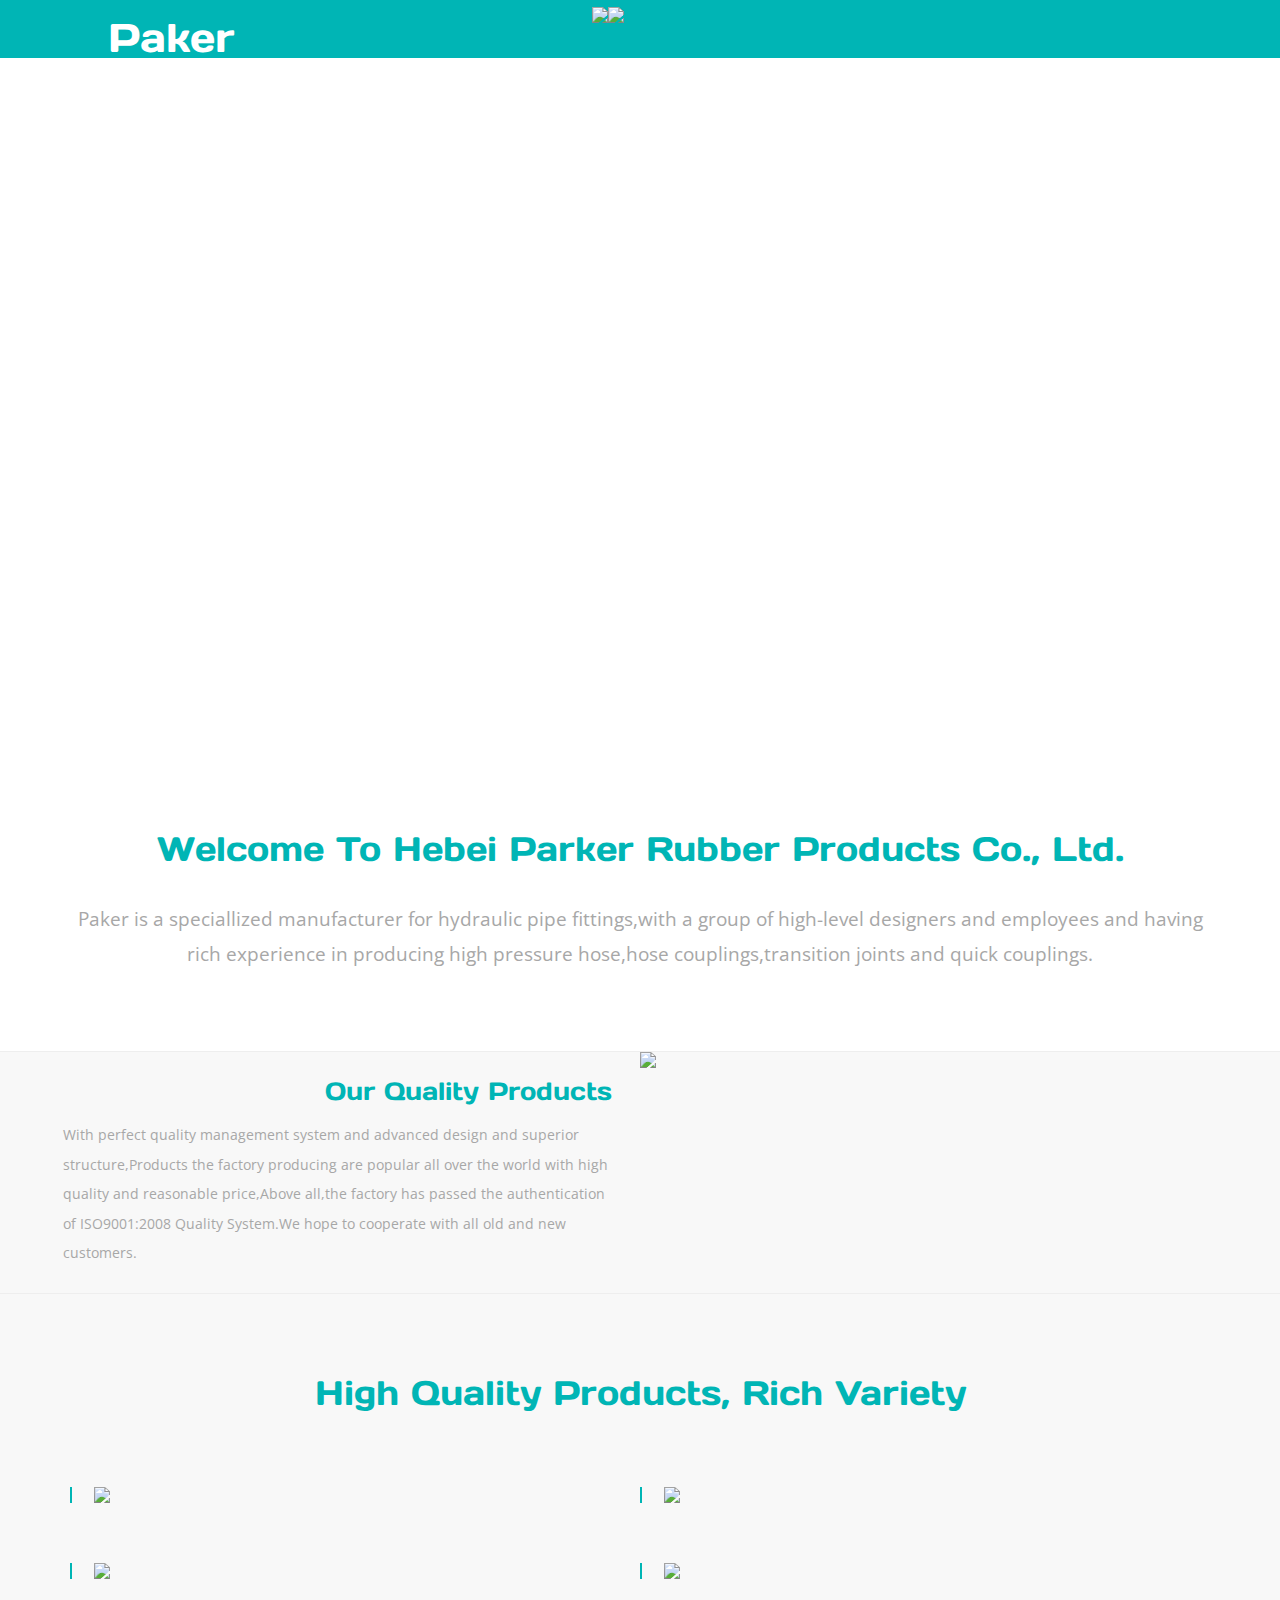
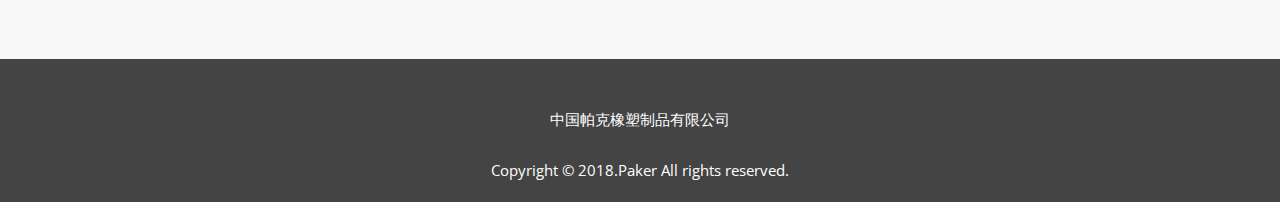
==== paker/index.html @ 20de6cf3 "init" ====
<!DOCTYPE html>
<html>

    <head>
        <title>Home</title>
        <!-- for-mobile-apps -->
        <meta name="viewport" content="width=device-width, initial-scale=1">
        <meta http-equiv="Content-Type" content="text/html; charset=utf-8" />
        <meta name="keywords" content="" />
        <script type="application/x-javascript">
            addEventListener("load", function() {
                setTimeout(hideURLbar, 0);
            }, false);

            function hideURLbar() {
                window.scrollTo(0, 1);
            }
        </script>
        <!-- //for-mobile-apps -->
        <link href="css/bootstrap.css" rel="stylesheet" type="text/css" media="all" />
        <link href="css/style.css" rel="stylesheet" type="text/css" media="all" />
        <link href="css/website.css" rel="stylesheet" type="text/css" media="all" />
        <link rel="shortcut icon" href="favicon.ico" type="image/x-icon" />

        <!-- js -->
        <script src="js/jquery-1.11.1.min.js"></script>
        <script type="text/javascript" src="js/language.js"></script>
        <!-- //js -->
        <script type="text/javascript" src="js/jquery.iconmenu.js"></script>
        <script type="text/javascript" src="js/lang_lib.js"></script>   
        <script src="js/classie.js"></script>
        <script type="text/javascript">
            $(function() {
                $('#sti-menu').iconmenu();
                
            });
            var strLang = sessionStorage.getItem("language");
            var lang_value;
            if(null == strLang){
                lang_value = 0;
            }else{
                lang_value = Number.parseInt(strLang);
            }
        </script>
        <!-- fonts -->
        <link href='https://fonts.googleapis.com/css?family=Open+Sans:300italic,400italic,600italic,700italic,800italic,400,300,600,700,800' rel='stylesheet' type='text/css'>
        <link href='https://fonts.googleapis.com/css?family=Days+One' rel='stylesheet' type='text/css'>
        <!-- //fonts -->
        <!-- start-smoth-scrolling -->
        <script type="text/javascript" src="js/move-top.js"></script>
        <script type="text/javascript" src="js/easing.js"></script>
        <script type="text/javascript">
            jQuery(document).ready(function($) {
                $(".scroll").click(function(event) {
                    event.preventDefault();
                    $('html,body').animate({
                        scrollTop: $(this.hash).offset().top
                    }, 1000);
                });
            });
        </script>
        <!-- start-smoth-scrolling -->
    </head>

    <body>
        <!-- banner -->
        <div class="banner">
            <div id="id_header" class="header">
            
            </div>

            <div class="banner-text">
                <div class="container">
                    <script src="js/responsiveslides.min.js"></script>
                    <script>
                        $(function() {
                            $("#slider3").responsiveSlides({
                                auto: true,
                                nav: true,
                                speed: 500,
                                namespace: "callbacks",
                                pager: false,
                            });
                        });
                    </script>
                    <div class="callbacks_container">
                        <ul class="rslides" id="slider3">
                            <li>
                                <div class="banner-info">
                                    <h3><script>document.write(lang_banner1[lang_value]);</script></h3>
                                    <!--<p>At vero eos et accusamus et iusto odio dignissimos ducimus qui blanditiis praesentium voluptatum deleniti atque corrupti quos dolores et quas </p>-->
                                </div>
                            </li>
                            <li>
                                <div class="banner-info">
                                    <h3><script>document.write(lang_banner2[lang_value]);</script></h3>
                                    <!--<p>At vero eos et accusamus et iusto odio dignissimos ducimus qui blanditiis praesentium voluptatum deleniti atque corrupti quos dolores et quas </p>-->
                                </div>
                            </li>

                        </ul>
                    </div>
                    <div class="clearfix"></div>
                </div>
            </div>
        </div>
        <!-- banner -->
        <!-- banner-bottom -->
        <div class="banner-bottom">
            <div class="container">
                <h3><script>document.write(lang_introduction_title[lang_value]);</script></h3>
                <p><script>document.write(lang_introduction[lang_value]);</script></p>
            </div>
        </div>
        <!-- //banner-bottom -->
        <!-- content -->
        <div class="content">
            <div class="col-md-6 content-left">
                <h3><script>document.write(lang_quality_introduction_title[lang_value]);</script></h3>
                <p><script>document.write(lang_quality_introduction[lang_value]);</script></p>
            </div>
            <div class="col-md-6 content-right">
                <img class="img-responsive" src="images/pic11.png" alt=" " />
            </div>
            <div class="clearfix"></div>
        </div>
        <!-- //content -->
        
        <!-- content bottom -->
        <!--<div class="content-bottom">
            <h3>What We Do</h3>
            <div class="container">
                <div class="col-md-6 bottom-left text-center">
                    <ul id="sti-menu" class="sti-menu">
                        <li data-hovercolor="#fff">
                            <a href="#">
                                <h4 data-type="mText" class="sti-item">PERFORMANCE</h4>
                                <p data-type="sText" class="sti-item">Voluptatem quia voluptas</p>
                                <span data-type="icon" class="sti-icon sti-icon-care sti-item"></span>
                            </a>
                        </li>
                        <li data-hovercolor="#fff">
                            <a href="#">
                                <h4 data-type="mText" class="sti-item">INNOVATIONS</h4>
                                <p data-type="sText" class="sti-item">Voluptatem quia voluptas</p>
                                <span data-type="icon" class="sti-icon sti-icon-alternative sti-item"></span>
                            </a>
                        </li>
                        <li data-hovercolor="#fff">
                            <a href="#">
                                <h4 data-type="mText" class="sti-item">RESEARCH</h4>
                                <p data-type="sText" class="sti-item">Voluptatem quia voluptas</p>
                                <span data-type="icon" class="sti-icon sti-icon-family sti-item"></span>
                            </a>
                        </li>
                        <li data-hovercolor="#fff">
                            <a href="#">
                                <h4 data-type="mText" class="sti-item">TECHNOLOGIES</h4>
                                <p data-type="sText" class="sti-item">Voluptatem quia voluptas</p>
                                <span data-type="icon" class="sti-icon sti-icon-info sti-item"></span>
                            </a>
                        </li>

                    </ul>
                    <div class="clearfix"></div>
                </div>
                <div class="col-md-6 bottom-right  grid">
                    <figure class="effect-moses">
                        <img src="images/pic1.jpg" alt="" />
                        <figcaption>
                            <h4>DESMONT</h4>
                            <p>voluptatem quia voluptas sit.</p>
                        </figcaption>
                    </figure>
                </div>
                <div class="clearfix"></div>
            </div>
        </div>-->
        <!-- //content bottom -->
        <!-- quote -->
        <!--<div class="quote">
            <div class="container">
                <div class="quote-left">
                    <h3>Want to get some more information about our services</h3>
                    <p>Seligendi optio cumque nihil impedit quo minus id quod maxime placeat facere possimus, omnis voluptas assumenda est, omnis dolor repellendus. libero tempore, cum soluta nobis est eligendi optio cumque nihil impedit quo minus id quod maxime placeat facere possimus, omnis voluptas assumenda est, omnis dolor repellendus. </p>
                </div>
                <a href="#" class="hvr-outline-out button-left">GET A QUOTE</a>
                <div class="clearfix"></div>
            </div>
        </div>-->
        <!-- //quote -->
        <!-- creative -->
        <div class="creative">
            <div class="container">
                <h3><script>document.write(lang_quality_title[lang_value]);</script></h3>
                <div class="col-md-6 creative-left">
                    <img class="img-responsive" src="images/timg.jpg" alt=" " />
                </div>
                <div class="col-md-6 creative-right">
                    <img class="img-responsive" src="images/timg.jpg" alt=" " />
                </div>
                <div class="col-md-6 creative-left">
                    <img class="img-responsive" src="images/timg.jpg" alt=" " />
                </div>
                <div class="col-md-6 creative-right">
                    <img class="img-responsive" src="images/timg.jpg" alt=" " />
                </div>
                <div class="clearfix"></div>
            </div>
        </div>
        <!-- //creative -->
        <!-- footer-top -->
        <div id="id_footer" class="footer-top">
            
        </div>
        <!-- //footer-top -->
        <!-- for bootstrap working -->
        <script src="js/bootstrap.js"></script>
        <!-- //for bootstrap working -->
        <!-- smooth scrolling -->
        <script type="text/javascript">
            $(document).ready(function() {
                /*
                	var defaults = {
                	containerID: 'toTop', // fading element id
                	containerHoverID: 'toTopHover', // fading element hover id
                	scrollSpeed: 1200,
                	easingType: 'linear' 
                	};
                */
                $().UItoTop({
                    easingType: 'easeOutQuart'
                });
            });
        </script>
     <script>
      $("#id_header").load("header.html");
      $("#id_footer").load("footer.html",function(){
      	$("#id_nav_index").text(lang_title[lang_value]);
      	$("#id_nav_about").text(lang_about[lang_value]);
      	$("#id_nav_product").text(lang_products[lang_value]);
      	$("#id_nav_certificate").text(lang_certificates[lang_value]);
      	$("#id_nav_contact").text(lang_contact[lang_value]);
        $("#id_nav_index").addClass("active");
      	
      	 $("#id_change_ch").click(function(){
            translateToChinese();
        })
        $("#id_change_en").click(function(){
            translateToEnglish();
        })
      });
    </script>
    
        <a href="#" id="toTop" style="display: block;"> <span id="toTopHover" style="opacity: 1;"> </span></a>
        <!-- //smooth scrolling -->

    </body>

</html>
---- paker/css/style.css ----
html, body{
	margin:0;
	background:	#fff;
	font-family: 'Open Sans', sans-serif;
}
h4, h5, h6,
h1, h2, h3 {
margin: 0;
}
p{
	margin:0;
}
ul,label{
	margin:0;
	padding:0;
}
input[type="button"],input[type="submit"]{
	transition:0.5s all;
	-webkit-transition:0.5s all;
	-moz-transition:0.5s all;
	-o-transition:0.5s all;
	-ms-transition:0.5s all;
}
body a{
	transition: 0.5s all;
	-webkit-transition: 0.5s all;
	-o-transition: 0.5s all;
	-moz-transition: 0.5s all;
	-ms-transition: 0.5s all;
	text-decoration:none;

}
body a:hover{
	text-decoration:none;
}
/*-- to-top --*/
#toTop {
	display: none;
	text-decoration: none;
	position: fixed;
	bottom: 28px;
	right: 1%;
	overflow: hidden;
	z-index: 999; 
	width: 32px;
	height: 32px;
	border: none;
	text-indent: 100%;
	background: url("../images/arr.png") no-repeat 0px 0px;
}
#toTopHover {
	width: 32px;
	height: 32px;
	display: block;
	overflow: hidden;
	float: right;
	opacity: 0;
	-moz-opacity: 0;
	filter: alpha(opacity=0);
}
/*-- //to-top --*/

/*-- banner --*/
.header {
  background:#00B5B5;
}
.navbar {
  margin-bottom: 0;
}
.navbar-nav {
  float: right;
  width: 70%;
}
.navbar-default {
  background:none;
  border-color: #012231;
}
.navbar-default .navbar-brand {
	font-family: 'Days One', sans-serif;
	color:#fff !important;
	font-size:40px;
	text-decoration: none;
}
a.navbar-brand img {
    display: inline-block;
}
.navbar-default .navbar-collapse, .navbar-default .navbar-form {
    padding: 0;
}
.navbar-default .navbar-brand:hover {
	color: #fff;
	text-decoration: none;
}
a.navbar-brand span {
  color: #2FD828;
  margin-left: 12px;
}
.navbar {
    position: relative;
    min-height: inherit;
}
.navbar-header {
    margin-top: 13px;
}
.navbar-default .navbar-nav > .active > a, .navbar-default .navbar-nav > .active > a:hover, .navbar-default .navbar-nav > .active > a:focus {
  color: #fff;
  background-color: #2FD828;
}
.navbar-default .navbar-nav > li > a{
  color: #fff;
  font-size: 16px;
}
.navbar-nav > li > a {
  padding-top: 25px;
  padding-bottom: 25px;
}
.navbar-brand {
    height: 0;
    padding: 0;
	}
.navbar{
    border-radius: 0px; 
	border:none;
}
.navbar-default .navbar-brand {
    color: #fff;
}
.navbar-default .navbar-nav > li > a:hover, .navbar-default .navbar-nav > li > a:focus ,.navbar-default .navbar-nav > li > a.active{
    color:#000;
	}
.navbar {
    border-radius: 0px;
    border: none;
    padding: 4px 0;
}
.tlinks{text-indent:-9999px;height:0;line-height:0;font-size:0;overflow:hidden;}
/*--search--*/
.search-box{
	float:right;
}
.sb-search {
	position: absolute;
	right:0px;
	width: 0%;
	min-width:42px;
	margin-top:14px;
	height:40px;
	float: right;
	overflow: hidden;
	-webkit-transition: width 0.3s;
	-moz-transition: width 0.3s;
	transition: width 0.3s;
	-webkit-backface-visibility: hidden;
	z-index: 999;
}
.sb-search-input {
	position: absolute;
	top: 0;
	right: 3px;
	border: none;
	outline: none;
	background:#000;
	width: 68%;
	height:40px;
	margin: 0;
	z-index: 10;
	padding: 5px 15px;
	font-size: 15px;
	color: #ffffff;
	border-radius:50px;
}
.sb-search-input::-webkit-input-placeholder {
	color: #ffffff;
}
.sb-search-input:-moz-placeholder {
	color: #ffffff;
}
.sb-search-input::-moz-placeholder {
	color: #efb480;
}
.sb-search-input:-ms-input-placeholder {
	color: #ffffff;
}
.sb-icon-search,.sb-search-submit  {
	width:30px;
	height:40px;
	display: block;
	position: absolute;
	right: 0;
	top: 0%;
	padding: 0;
	margin: 0;
	line-height:71px;
	text-align: center;
	cursor: pointer;
}
.sb-search-submit {
	background: url('../images/search.png') no-repeat -6px 10px;
	-ms-filter: "progid:DXImageTransform.Microsoft.Alpha(Opacity=0)"; /* IE 8 */
    filter: alpha(opacity=0); /* IE 5-7 */
    color: transparent;
	border: none;
	outline: none;
	z-index: -1;
	-webkit-appearance: none;
}
.sb-icon-search {
    background:#000 url('../images/search.png') no-repeat 3px 10px;
	z-index: 90;
	width: 40px;
	height: 40px;
	border-radius: 50px;
}
/* Open state */
.sb-search.sb-search-open,.no-js .sb-search {
	width:72%;
}
.sb-search.sb-search-open .sb-icon-search,.no-js .sb-search .sb-icon-search {
	background:  url('../images/search.png') no-repeat 3px 10px;
	color: #fff;
	z-index: 11;
}
.sb-search.sb-search-open .sb-search-submit,.no-js .sb-search .sb-search-submit {
	z-index: 90;
}
/*--//search--*/
.banner{
background: url(../images/pic15.jpg) no-repeat right;
background-size:cover;
-webkit-background-size: cover;
-o-background-size: cover;
-ms-background-size: cover;
-moz-background-size: cover;
min-height: 750px;
}
a.navbar-brand i {
    background: url(../images/logo.png) no-repeat 0px 2px;
    width: 38px;
    height: 35px;
    display: inline-block;
}
/*--- slider-css --*/
.slider {
	position: relative;
}
.rslides {
  position: relative;
  list-style: none;
  overflow: hidden;
  width: 100%;
  padding: 0;
  margin: 0;
  }
.rslides li {
  -webkit-backface-visibility: hidden;
  position: absolute;
  display: none;
  width: 100%;
  left: 0;
  top: 0;
  }
.rslides li:first-child {
  position: relative;
  display: block;
  float: left;
  }
.rslides img {
  display: block;
  height: auto;
  float: left;
  width: 100%;
  border: 0;
  }
.callbacks_tabs a:after {
	content: "\f111";
	font-size: 0;
	font-family: FontAwesome;
	visibility: visible;
	display: block;
	height: 12px;
	width: 12px;
	display: inline-block;
	border: 2px solid #747474;
}
.callbacks_here a:after{
	border: 2px solid #FFF;
}
.callbacks_tabs a{
	visibility:hidden;
}
.callbacks_tabs li{
	display:inline-block;
}
ul.callbacks_tabs.callbacks1_tabs {
	position: absolute;
	bottom: 14px;
	z-index: 999;
	left: 13px;
}
.callbacks_nav {
    position: absolute;
    -webkit-tap-highlight-color: rgba(0,0,0,0);
    top: 43%;
    left: 0;
    opacity: 0.7;
    z-index: 3;
    text-indent: -9999px;
    overflow: hidden;
    text-decoration: none;
    height: 67px;
    width: 56px;
    background: url("../images/arrows.png") no-repeat 0px -26px;
}
.callbacks_nav.next {
  left: auto;
  background: url("../images/arrows.png") no-repeat -112px -26px;
  right: 0;
 }
/*--- //slider-css --*/
.banner-info {
    text-align: center;
    margin-top: 14em;
}
.banner-info h3 {
	font-family: 'Days One', sans-serif;
    color: #fff;
    font-size: 44px;
	line-height:1.3em;
}
.banner-info h3 span {
	display:block;
}
.banner-info p {
    color: #c5c5c5;
    font-size: 21px;
    text-align: center;
    font-style: italic;
    line-height: 1.8em;
    margin-top: 80px;
}
/*-- //banner --*/
/*-- banner bottom--*/
.banner-bottom{
	padding:80px 0;
	text-align:center;
}
.banner-bottom h3,.content-bottom h3,.creative h3{
	font-family: 'Days One', sans-serif;
	color:#00B5B5;
	text-transform:capitalize;
	font-size:34px;
	text-align:center;
}

.banner-bottom p {
    font-size: 19px;
    color: #A7A7A7;
    line-height: 1.8em;
    margin: 35px auto 0 auto;
}
/*-- //banner bottom--*/
/*-- content--*/
.content-left{
	background:#f8f8f8;
    padding:45px 35px 45px 224px;
}
.content-left h3 {
    font-family: 'Days One', sans-serif;
    text-align: right;
    color: #00B5B5;
    font-size: 25px;
    margin-bottom: 29px;
}
.content-left p {
    line-height: 2.1em;
    font-size: 14px;
    color: #A7A7A7;
    /*text-align: right;*/
}
.content-left p:nth-child(3) {
	margin-top:28px;
}
.content-right {
    padding: 0;
}
.content-right img{
	/*width:100%;*/
}
.content {
	background:#f8f8f8;
    border-top: 1px solid #eee;
    border-bottom: 1px solid #eee;
}
/*-- //content--*/
/*-- content bottom--*/
.content-bottom{
background:#f2f2f2;
padding:80px 0;
}

.content-bottom h3,.creative h3{
	margin-bottom:75px;
}
.content-icon h4 {
    color: #000;
    text-transform: uppercase;
    font-size: 18px;
    margin-top: 32px;
}
.content-icon:nth-child(1), .content-icon:nth-child(2) {
    margin-top: 0 !important;
}
.content-icon:nth-child(3), .content-icon:nth-child(4) {
    margin-bottom: 0;
}

.bottom-right img{
	width:100%;
}
/*-- Common style for effect moses --*/
.grid {
	position: relative;
	margin: 0 auto;
	list-style: none;
	text-align: center;
}

/* Common style */
.grid figure {
	position: relative;
	overflow: hidden;
	height: auto;
	text-align: center;
	cursor: pointer;
}

.grid figure img {
	position: relative;
	display: block;
	min-height: 100%;
	max-width: 100%;
	opacity: 0.8;
}

.grid figure figcaption {
	padding: 2em;
	color: #fff;
	text-transform: uppercase;
	font-size: 1.25em;
	-webkit-backface-visibility: hidden;
	backface-visibility: hidden;
}

.grid figure figcaption::before,
.grid figure figcaption::after {
	pointer-events: none;
}

.grid figure figcaption {
	position: absolute;
	top: 0;
	left: 0;
	width: 100%;
	height: 100%;
}

/**-- Moses --**/
figure.effect-moses {
	background: -webkit-linear-gradient(-45deg, #000 0%,#000 100%);
	background: linear-gradient(-45deg, #000 0%,#000 100%);
}

figure.effect-moses img {
	opacity: 0.85;
	-webkit-transition: opacity 0.35s;
	transition: opacity 0.35s;
}

figure.effect-moses h4,
figure.effect-moses p {
	padding: 20px;
	width: 50%;
	height: 50%;
	border: 2px solid #fff;
}

figure.effect-moses h4 {
  padding: 60px 20px 20px 20px;
  width: 50%;
  color: #fff;
  font-size: 26px;
 font-family: 'Days One', sans-serif;
  height: 50%;
	-webkit-transition: -webkit-transform 0.35s;
	transition: transform 0.35s;
	-webkit-transform: translate3d(10px,10px,0);
	transform: translate3d(10px,10px,0);
}

figure.effect-moses p {
	float: right;
	padding: 46px 20px 20px 20px;
	  font-size: 14px;
	  line-height:2em;
	text-align: center;
	opacity: 0;
	-webkit-transition: opacity 0.35s, -webkit-transform 0.35s;
	transition: opacity 0.35s, transform 0.35s;
	-webkit-transform: translate3d(-50%,-50%,0);
	transform: translate3d(-50%,-50%,0);
}

figure.effect-moses:hover h4 {
	-webkit-transform: translate3d(0,0,0);
	transform: translate3d(0,0,0);
}

figure.effect-moses:hover p {
	opacity: 1;
	-webkit-transform: translate3d(0,0,0);
	transform: translate3d(0,0,0);
}

figure.effect-moses:hover img {
	opacity: 0.6;
}
/*--moses--*/
/*Sliding Text and Icon Menu Style*/
.sti-menu{
	position:relative;
}
.sti-menu li {
    list-style-type: none;
    float: left;
    width: 44%;
    margin: 0 3% 6% 3%;
    height: 188px;
}
.sti-menu li a{
background: #00B5B5;
	display:block;
	overflow:hidden;
	text-align:center;
	height:100%;
	width:100%;
	position:relative;
}
.sti-menu li a h4 {
    font-family: 'Days One', sans-serif;
    color: #fff;
    font-size: 21px;
    text-transform: uppercase;
    position: absolute;
    padding: 0 10px;
    top: 105px;
    left: 13px;
}
.sti-menu li:nth-child(2) a h4 {
	left: 24px;
}
.sti-menu li:nth-child(3) a h4 {
	left: 40px;
}
.sti-menu li a p{
margin:0;
	font-size:14px;
	font-style:italic;
	color:#f8f8f8;
	position:absolute;
	top:130px;
	left:31px;
	padding:10px;
}
.sti-menu li:nth-child(3), .sti-menu li:nth-child(4) {
    margin-bottom: 0;
}
.sti-icon-care{
    background: url(../images/bulb.png) no-repeat 0px 0px;
    width: 64px;
    height: 64px;
    display: block;
	margin:23px auto 0 auto;
}
.sti-icon-alternative{
    background: url(../images/oil.png) no-repeat 0px 0px;
    width: 64px;
    height: 64px;
    display: block;
	margin:23px auto 0 auto;
}
.sti-icon-family{
    background: url(../images/nuclear.png) no-repeat 0px 0px;
    width: 64px;
    height: 64px;
    display: block;
	margin:23px auto 0 auto;
}
.sti-icon-info{
    background: url(../images/wind.png) no-repeat 0px 0px;
    width: 64px;
    height: 64px;
    display: block;
	margin:23px auto 0 auto;
}

/*Sliding Text and Icon Menu Style*/


/* Outline Out */
a.hvr-outline-out {
    display: inline-block;
    vertical-align: middle;
    -webkit-transform: translateZ(0);
    transform: translateZ(0);
    box-shadow: 0 0 1px rgba(0, 0, 0, 0);
    -webkit-backface-visibility: hidden;
    backface-visibility: hidden;
    -moz-osx-font-smoothing: grayscale;
    position: relative;
    background: #7F7A7A;
    padding: 10px 20px;
    color: #fff;
    font-size: 16px;
	text-decoration:none;
}
a.hvr-outline-out:before {
  content: '';
  position: absolute;
  border: #7F7A7A solid 4px;
  top: 0;
  right: 0;
  bottom: 0;
  left: 0;
  -webkit-transition-duration: 0.3s;
  transition-duration: 0.3s;
  -webkit-transition-property: top, right, bottom, left;
  transition-property: top, right, bottom, left;
}
a.hvr-outline-out:hover:before,a.hvr-outline-out:focus:before,a.hvr-outline-out:active:before {
  top: -8px;
  right: -8px;
  bottom: -8px;
  left: -8px;
}
/* Outline Out */
/*-- //content bottom--*/
/*-- quote--*/
.quote{
background: url(../images/pic12.jpg) no-repeat 0px 0px;
background-size:cover;
-webkit-background-size: cover;
-o-background-size: cover;
-ms-background-size: cover;
-moz-background-size: cover;
padding:80px 0;
}
.button-left{
	float:right;
	margin-top:90px;
}
.quote h3 {
    color: #00B5B5;
    font-size: 34px;
    margin-bottom: 30px;
    font-family: 'Days One', sans-serif;
}

.quote-left {
    float: left;
    width: 73%;
}
.quote-left p {
    color: #fff;
    line-height: 2.1em;
    font-size: 15px;
}
/*-- //quote--*/
/*-- creative --*/
.creative{
	padding:80px 0;
	background:#f8f8f8;
}
.creative-left h4,.creative-right h4{
	color: #00B5B5;
    font-family: 'Days One', sans-serif;
    font-size: 22px;
    line-height: 1.4em;
    margin-bottom: 17px;
}
.creative-left,.creative-right {
    border-left: 2px solid #00B5B5;
    padding: 0 22px;
}
.creative-left p ,.creative-right p{
    line-height: 2em;
    font-size: 14px;
    color: #A7A7A7;
}
.creative-left:nth-child(4), .creative-right:nth-child(5) {
    margin-top: 60px;
}

/*-- //creative --*/
/*-- footer-top --*/
.footer-top {
    background: #444;
    padding: 20px 0;
}
.footer-top h3 {
	color:#fff;
	font-size:25px;
    font-family: 'Days One', sans-serif;
	margin-bottom:30px;
}
.footer-top ul li {
    list-style-type: none;
    line-height: 2.1em;
    font-size: 14px;
    color: #9C9C9C;
}
.footer-grids ul li a{
	color: #9C9C9C;
	text-decoration:none;
}
.footer-grids ul li a:hover,.social-icons ul li a:hover{
	color: #00B5B5;
}
.social-icons ul li a{
	color: #9C9C9C;
	text-decoration:none;
	padding-left:28px;
}
.social-icons ul li a.fb{
background: url(../images/social1.png) no-repeat 0px 1px;	
}
.social-icons ul li a.twitt{
background: url(../images/social2.png) no-repeat 0px 1px;	
}
.social-icons ul li a.goog{
background: url(../images/social3.png) no-repeat 0px 1px;	
}
.social-icons ul li a.drib{
background: url(../images/social5.png) no-repeat 0px 1px;	
}
.social-icons ul li a.pin{
background: url(../images/social6.png) no-repeat 0px 1px;	
}
.footer-grids h2 a{
	font-size:24px;
	color:#00B5B5;
	text-decoration:none;
    font-family: 'Days One', sans-serif;
}
.footer-top p {
    text-align: center;
    margin-top: 30px;
    color: #fff;
	font-size:15px;
}
.footer-top p a{
	color:#fff;
}
.footer-top p a:hover{
color: #00B5B5;
}
.footer-grids h2 {
    margin-bottom: 5px;
}
/*-- //footer-top --*/
/*-- about --*/
.pagehead {
    min-height: 225px !important;
}
.about{
	padding:80px 0;
}
.about-grid-left img {
    width: 100%;
}
h3.tittle{
    font-family: 'Days One', sans-serif;
    color: #00B5B5;
    text-transform: capitalize;
    font-size: 38px;
    text-align: center;
	margin-bottom:50px;
	}
.about-grid h4 {
    font-family: 'Days One', sans-serif;
    color: #00B5B5;
    font-size: 25px;

}
.about-grid  p {
    line-height: 2.1em;
    font-size: 14px;
    color: #A7A7A7;
	margin-top:30px;
}
.ih-item.circle.effect19 .info h3 {
    font-size: 22px;
    margin: 0 30px;
    padding: 74px 0 0 0;
    height: 117px;
}
.team{
	padding-bottom:80px;
}
/*-- //about --*/
/*--trypography--*/
.typrography{
	padding:80px 0;
}
.grid_4{
	background:#fff;
	padding:0em 0em 0em 0em;
}  
.grid_5{
	background:#fff;
	padding:1em 0 2em 0;
}

.table td, .table>tbody>tr>td, .table>tbody>tr>th, .table>tfoot>tr>td, .table>tfoot>tr>th, .table>thead>tr>td, .table>thead>tr>th {
  padding: 15px!important;
}
.table > thead > tr > th, .table > tbody > tr > th, .table > tfoot > tr > th, .table > thead > tr > td, .table > tbody > tr > td, .table > tfoot > tr > td {
  font-size: 0.8em;
  color: #999;
}
.table > thead > tr > th, .table > tbody > tr > th, .table > tfoot > tr > th, .table > thead > tr > td, .table > tbody > tr > td, .table > tfoot > tr > td {
  border-top: none !important;
}
.tab-content > .active {
  display: block;
  visibility: visible;
}
.label {
  font-weight: 300 !important;
}
.label {
  padding: 4px 6px;
  border: none;
  text-shadow: none;
}
h4.typ1{
	margin-bottom:15px;
}
h5.typ1{
	margin-bottom:15px;
}
.progress {
  height: 8px;
  box-shadow: none;
}
.progress {
  overflow: hidden;
  height: 20px;
  margin-bottom: 20px;
  background-color: #eeeeee;
  border-radius: 2px;
  -webkit-box-shadow: inset 0 1px 2px rgba(0, 0, 0, 0.1);
  box-shadow: inset 0 1px 2px rgba(0, 0, 0, 0.1);
}
.progress-bar {
  float: left;
  width: 0%;
  height: 100%;
  font-size: 12px;
  line-height: 20px;
  color: #ffffff;
  text-align: center;
  background-color: #03a9f4;
  -webkit-box-shadow: inset 0 -1px 0 rgba(0, 0, 0, 0.15);
  box-shadow: inset 0 -1px 0 rgba(0, 0, 0, 0.15);
  -webkit-transition: width 0.6s ease;
  -o-transition: width 0.6s ease;
  transition: width 0.6s ease;
}
.progress-bar {
  box-shadow: none;
}
.progress-bar-primary {
  background-color: #03a9f4;
}
.progress-bar-info {
  background-color: #00bcd4;
}
.progress-bar-success {
  background-color: #8bc34a;
}
.progress-bar-warning {
  background-color: #ffc107;
}
.progress-bar-danger {
  background-color: #e51c23;
}
.progress-bar-inverse {
  background-color: #757575;
}
.pagination > .active > a, .pagination > .active > span, .pagination > .active > a:hover, .pagination > .active > span:hover, .pagination > .active > a:focus, .pagination > .active > span:focus {
  background-color:#5bb2fc !important;
  border-color:#5bb2fc !important;
}
.grid_3 p,.page-header p {
  color: #888;
  font-size: 14px;
  line-height:2em;
  margin-bottom: 1em;
}
.bs-docs-example {
  margin: 1em 0;
}
section#tables  p {
 margin-top: 1em;
}
.breadcrumb li{
	font-size:0.85em;
}
.badge-primary {
  background-color: #03a9f4;
}
.badge-success {
  background-color: #8bc34a;
}
.badge-warning {
  background-color: #ffc107;
}
.badge-danger {
  background-color: #e51c23;
}
.tab-container .tab-content {
  border-radius: 0 2px 2px 2px;
  border: 1px solid #e0e0e0;
  padding: 16px;
  background-color: #ffffff;
}
.nav-tabs {
  margin-bottom: 1em;
}
.alert {
  font-size: 0.85em;
}
h1.t-button,h2.t-button,h3.t-button,h4.t-button,h5.t-button {
line-height:1.8em;
  margin-top:0.5em;
  margin-bottom: 0.5em;
}
h3.bars {
  margin-bottom: 0.8em;
}
li.list-group-item1 {
  line-height: 2.5em;
}
ol {
  margin-bottom: 44px;
}
.list-group {
  margin-bottom: 48px;
}
.input-group {
  margin-bottom: 20px;
}
/*--//trypography--*/
/*--contact--*/
.contact-left{
	width:30%;
	float:left;
	}
.contact-right{
	width:68%;
	float:right;
	}
.contact-left input[type="text"]{
	width: 100%;
	color: #00B5B5;
	margin: 0 0px 23px 0;
	font-size:14px;
	padding: 12px 10px;
	outline: none;
	border: 1px solid #e8e8e8;
	}
.contact-right textarea{
	width: 100%;
	color: #00B5B5;
	font-size:14px;
	resize: none;
	height: 185px;
	padding: 12px;
	outline: none;
	border: 1px solid #e8e8e8;
	}
.contact-form input[type=submit] {
	color: #ffffff;
	padding: 13px 43px;
	font-size: 16px;
	cursor: pointer;
	font-weight: 500;
	background:#00B5B5;
	border:none;
	outline:none;
	}
.contact-form input[type=submit]:hover {
	background:#000;
	color:#00B5B5;
	transition: .5s all;
	-webkit-transition: .5s all;
	-o-transition: .5s all;
	-ms-transition: .5s all;
	-moz-transition: .5s all;	
	transform: rotateX(360deg);
	}
.map{
	margin-bottom: 52px;
}
.map iframe{
	width:100%;
	height:330px;
	outline:none;
	border:none;
}
/*-- //contact --*/
/*-- gallery --*/
.gallery,.services{
	padding:80px 0;
}
.gallery-grids figcaption h4 {
    font-family: 'Days One', sans-serif;
    color: #fff;
    text-transform: capitalize;
    font-size: 38px;
    text-align: center;
    margin-bottom: 50px;
}
.baner-bottom img,.baner-top img{
 width:100%;
 }
 
.gallery-grids figure {
	position: relative;
	float: left;
	overflow: hidden;
	text-align: center;
	width:100%;
}
.gallery-grids figure img {
	position: relative;
	display: block;
	width:100%;
}
.baner-bottom{
	margin:30px 0;
}

.gallery-grids figure figcaption {
	padding: 2em;
	color: #fff;
	-webkit-backface-visibility: hidden;
	-moz-backface-visibility: hidden;
	-o-backface-visibility: hidden;
	-ms-backface-visibility: hidden;
	backface-visibility: hidden;
}
.gallery-grids figure figcaption::before,
.gallery-grids figure figcaption::after {
	pointer-events: none;
}

.gallery-grids figure figcaption{
	position: absolute;
	top: 0;
	left: 0;
	width: 100%;
	height: 100%;
}
figure.effect-bubba {
 background: #00B5B5;
}
figure.effect-bubba:hover img {
	opacity: 0.3;
}
figure.effect-bubba figcaption::before,
figure.effect-bubba figcaption::after {
	position: absolute;
	top: 30px;
	right: 30px;
	bottom: 30px;
	left: 30px;
	content: '';
	opacity: 0;
	-webkit-transition: opacity 0.35s,-webkit-transform 0.35s;	
	-moz-transition: opacity 0.35s, -moz-transform 0.35s;
	-o-transition: opacity 0.35s, -o-transform 0.35s;
	-ms-transition: opacity 0.35s, -ms-transform 0.35s;
	transition: opacity 0.35s, transform 0.35s;
}

figure.effect-bubba figcaption::before {
	border-top: 1px solid #fff;
	border-bottom: 1px solid #fff;
	-webkit-transform: scale(0,1);
	-moz-transform: scale(0,1); 
	-o-transform: scale(0,1);
	-ms-transform: scale(0,1);
	transform: scale(0,1);
}

figure.effect-bubba figcaption::after {
	border-right: 1px solid #fff;
	border-left: 1px solid #fff;
	-webkit-transform: scale(1,0);
	-moz-transform: scale(1,0);
	-o-transform: scale(1,0);
	-ms-transform: scale(1,0);
	transform: scale(1,0);
}

figure.effect-bubba h4 {
	padding-top:11%;
	-webkit-transition: transform 0.35s;
	-moz-transition: transform 0.35s;
	-o-transition: -o-transform 0.35s;
	-ms-transition: -ms-transform 0.35s;
	transition: transform 0.35s;
	-webkit-transform: translate3d(0,-20px,0);
	-moz-transform: translate3d(0,-20px,0);
	-o-transform: translate3d(0,-20px,0);
	-ms-transform: translate3d(0,-20px,0);
	transform: translate3d(0,-20px,0);
	opacity:0;
}

figure.effect-bubba p {
	padding: 12px 2.5em;
	opacity: 0;
	-webkit-transition: opacity 0.35s, -webkit-transform 0.35s;
	-moz-transition: opacity 0.35s, -moz-transform 0.35s;
	-o-transition: opacity 0.35s, -o-transform 0.35s;
	-ms-transition: opacity 0.35s, -ms-transform 0.35s;
	transition: opacity 0.35s, transform 0.35s;
	-webkit-transform: translate3d(0,20px,0);
	-moz-transform: translate3d(0,20px,0);
	-o-transform: translate3d(0,20px,0);
	-ms-transform: translate3d(0,20px,0);
	transform: translate3d(0,20px,0);
}

figure.effect-bubba:hover figcaption::before,
figure.effect-bubba:hover figcaption::after {
	opacity: 1;
	-webkit-transform: scale(1);
	-moz-transform: scale(1);
	-o-transform: scale(1);
	-ms-transform: scale(1);
	transform: scale(1);
}

figure.effect-bubba:hover h4,
figure.effect-bubba:hover p {
	opacity: 1;
	-webkit-transform: translate3d(0,0,0);
	-moz-transform: translate3d(0,0,0);
	-o-transform: translate3d(0,0,0);
	-ms-transform: translate3d(0,0,0);
	transform: translate3d(0,0,0);
}
.baner-bottom h4{
    margin-bottom: 6px !important;	
}
/*-- //gallery --*/
/*-- services --*/
.ser-grid h4 {
    font-family: 'Days One', sans-serif;
    color: #00B5B5;
    font-size: 22px;
    margin-bottom: 29px;
}
.ser-grid ul li{
	list-style-type:none;
	line-height:2.3em;
    font-size: 14px;
    color: #A7A7A7;
}
.ser-grid ul li a{
    color: #A7A7A7;
    text-decoration: none;
    padding-left: 35px;
    background: url(../images/arrow.png) no-repeat 0px 2px;
}
.main-services{
	padding:80px 0;
}
.services-left{
float:left;
width: 15%;

}
.services-right{
float:right;
width: 80%;
}
.services-left p{
  background: #00B5B5;
  color: #ffffff;
  font-size: 20px;
  text-align: center;
  padding: 12px ;
  margin: 0;
  border-radius:60%;
}
.services-left p:hover{
border-radius:0%;
transition: .5s all;
-webkit-transition: .5s all;
-o-transition: .5s all;
-ms-transition: .5s all;
-moz-transition: .5s all;
}
.services-right h3{
    font-family: 'Days One', sans-serif;
    color: #00B5B5;
    font-size: 22px;
    margin-bottom: 18px;
}
.services-right p{
font-size:14px;
color: #a7a7a7;
line-height:1.8em;
}
.services-grid:nth-child(4),.services-grid:nth-child(5),.services-grid:nth-child(6){
margin-top:50px;
}
.overview{
background: #00B5B5;
padding:80px 0;
}
.overview h3{
	color:#fff;
}
.list-grid img{
	width:100%;
}
.list-grid h4{
	font-family: 'Days One', sans-serif;
    color: #fff;
    font-size: 22px;
	margin-top:25px;
}
.ser-grid ul li a:hover{
	color: #00B5B5;
}
/*-- //services --*/
/*-- responsive media queries --*/
@media (max-width: 1440px){
	.content-left {
		padding: 32px 35px 32px 152px;
	}
	.content-left p:nth-child(3) {
		margin-top: 18px;
	}
}
@media (max-width: 1366px){
	.content-left {
		padding: 30px 35px 30px 137px;
	}
	.content-left h3 {
		margin-bottom: 21px;
	}	
}
@media (max-width: 1280px){
	.content-left {
		padding: 26px 28px 26px 63px;
	}
	.content-left h3 {
		margin-bottom: 15px;
	}
	.content-left p:nth-child(3) {
		margin-top: 11px;
	}	
}
@media (max-width: 1080px){
	.nav > li > a {
		padding: 24px 11px;
	}
	.navbar-nav {
		width: 70%;
	}
	.navbar-default .navbar-brand {
		font-size: 32px;
	}
	.banner-info h3 {
		font-size: 38px;
	}
	.banner-info {
		margin-top: 11em;
	}
	.banner-info p {
		font-size: 19px;
		margin-top: 60px;
	}
	.callbacks_nav {
		height: 52px;
		width: 27px;
	}
	.callbacks_nav.next {
		background: url("../images/arrows.png") no-repeat -130px -29px;
	}
	.banner {
		min-height: 610px;
	}
	.banner-bottom h3, .content-bottom h3, .creative h3,.quote h3  {
		font-size: 30px;
	}
	.content-left h3 {
		font-size: 21px;
	}
	.banner-bottom p {
		font-size: 16px;
	}
	.banner-bottom,.content-bottom,.creative,.quote,.about,.gallery, .services,.typrography,.overview,.main-services{
		padding: 65px 0;
	}
	.content-left p {
		font-size: 13px;
		line-height: 2em;
	}
	.content-left {
		padding: 19px 24px 19px 31px;
	}
	.content-left h3 {
		margin-bottom: 12px;
	}
	.content-left p:nth-child(3) {
		margin-top: 8px;
	}
	.bottom-right figure.effect-moses h4 {
		padding: 50px 20px 20px 20px;
		font-size: 23px;
	}
	.content-bottom h3, .creative h3 {
		margin-bottom: 50px;
	}
	.sti-menu li {
		width: 48%;
		margin: 0 1% 3% 1%;
	}
	figure.effect-moses p {
		padding: 37px 20px 20px 20px;
	}
	.sti-menu li a h4 {
		font-size: 17px;
	}
	.sti-menu li a p {
		left: 14px;
	}
	.bottom-right {
		padding: 0;
	}
	.sti-menu li a h4 {
		left: 17px;
	}
	.sti-menu li {
		height: 170px;
	}
	.sti-icon-info,.sti-icon-family,.sti-icon-care,.sti-icon-alternative {
		margin: 14px auto 0 auto;
	}
	.sti-menu li a p {
		padding: 0 10px;
	}
	.sti-menu li a h4 {
		top: 99px;
	}

	.quote-left p {
		font-size: 13px;
	}

	a.hvr-outline-out {
		padding: 8px 15px;
		font-size: 14px;
	}
	.creative-left h4, .creative-right h4 {
		font-size: 20px;
	}
	.creative-left p, .creative-right p {
		font-size: 13px;
	}
	.creative-left h4, .creative-right h4 {
		margin-bottom: 13px;
	}
	.footer-top h3 {
		font-size: 22px;
	}
	.footer-top ul li {
		font-size: 13px;
	}
	.footer-grids h2 a {
		font-size: 20px;
	}
	.about-grid p {
		line-height: 2em;
		font-size: 13px;
	}
	.about-grid h4 {
		font-size: 21px;
	}
	.about-grid p {
		margin-top: 20px;
	}
	.ih-item.circle .img,.ih-item.circle {
		width: 100%;
		height: auto;
	}
	.ih-item.circle.effect19 .info h3 {
		padding: 65px 0 0 0;
		height: 103px;
	}
	.gallery-grids figcaption h4 {
		font-size: 26px;
	}
	.gallery-grids figure figcaption {
		padding: 1em;
	}
	figure.effect-bubba p {
		font-size: 13px;
	}
	h3.tittle {
		font-size: 32px;
	}
	.team {
		padding-bottom: 65px;
	}
	.ser-grid ul li {
		font-size: 13px;
	}
	.ser-grid h4 {
		font-size: 20px;
	}
	.list-grid h4,.services-right h3 {
		font-size: 20px;
	}
	.services-right p {
		font-size: 13px;
	}
	.services-left {
		float: left;
		width: 18%;
	}
	.services-right {
		float: right;
		width: 75%;
	}
	.contact-right textarea ,.contact-left input[type="text"]{
		font-size: 13px;
	}
	.contact-right textarea {
		height: 178px;
	}
}
@media (max-width: 1024px){
	.navbar-default .navbar-nav > li > a {
		font-size: 15px;
	}
	.banner-info h3 {
		font-size: 36px;
	}
	.banner-info p {
		font-size: 16px;
		margin-top: 47px;
	}
	.banner-info {
		margin-top: 9em;
	}
	.banner {
		min-height: 545px;
	}
	.content-left {
		padding: 15px 24px 15px 31px;
	}
	.ih-item.circle.effect19 .info h3 {
		font-size: 18px;
	}	
}
@media (max-width: 991px){
	.navbar-default .navbar-brand {
		font-size: 29px;
	}
	.navbar-default .navbar-nav > li > a {
		font-size: 14px;
	}
	.nav > li > a {
		padding: 24px 9px;
	}
	.navbar-nav {
		width: 63%;
	}	
	.banner-info h3 {
		font-size: 30px;
	}
	.banner-bottom p {
		font-size: 14px;
	}
	.content-left {
		float: left;
		width: 50%;
	}
	.content-right {
		padding: 0;
		float: right;
		width: 50%;
	}
	.content-left p {
		line-height: 1.9em;
	}
	.bottom-left {
		padding: 0;
	}
	.sti-menu li {
		height: 205px;
	}
	.sti-menu li:nth-child(2) a h4 {
		left: 98px;
	}
	.sti-menu li a h4 {
		left: 87px;
	}
	.sti-menu li:nth-child(3) a h4 {
		left: 107px;
	}
	.sti-menu li a p {
		left: 87px;
	}
	.sti-menu li a h4 {
		top: 118px;
	}
	.sti-menu li a p {
		padding: 15px 10px 0 10px;
	}
	.sti-icon-info, .sti-icon-family, .sti-icon-care, .sti-icon-alternative {
		margin: 30px auto 0 auto;
	}
	.sti-menu li a p {
		top: 140px;
	}
	.bottom-right {
		padding: 0 7px;
	}
	.bottom-right figure.effect-moses h4 {
		padding: 88px 20px 20px 20px;
	}
	figure.effect-moses p {
		padding: 95px 20px 20px 20px;
	}
	.quote-left {
		float: left;
		width: 81%;
	}
	.bottom-right {
		margin-top: 30px;
	}
	.creative-left, .creative-right {
		padding: 0 12px 0 12px;
		float: left;
		width: 50%;
	}
	.creative-left h4, .creative-right h4 {
		font-size: 17px;
	}
	.footer-grids ,.social-icons{
		float: left;
		width: 25%;
		padding: 0;
	}
	.banner-bottom h3, .content-bottom h3, .creative h3, .quote h3 {
		font-size: 28px;
	}
	.footer-top h3 {
		font-size: 21px;
	}
	.about-grid-left{
		float: left;
		width: 49%;
	}
	.about-grid h4 {
		font-size: 18px;
	}
	h3.tittle {
		font-size: 30px;
	}
	.welcome-grid {
		width: 70%;
		float: left;
		padding: 0 6px;
	}
	.ih-item.circle.effect19 .info h3 {
		padding: 43px 0 0 0;
		height: 79px;
	}
	.ih-item.circle.effect19 .info p {
		margin: 0 0px;
	}
	.baner-top {
		float: left;
		width: 50%;
		padding: 0 10px;
	}
	.baner-bottom {
		margin: 20px 0;
		float: left;
		width: 33.333%;
		padding: 0 10px;
	}
	figure.effect-bubba figcaption::before, figure.effect-bubba figcaption::after {
		position: absolute;
		top: 23px;
		right: 23px;
		bottom: 23px;
		left: 23px;
	}
	figure.effect-bubba p {
		padding: 1em 1em 0px 1em;
	}
	figure.effect-bubba h4 {
		padding-top: 7%;
	}
	.gallery-grids figcaption h4 {
		font-size: 22px;
	}
	.ser-grid {
		float: left;
		width: 50%;
	}
	.ser-grid h4 {
		margin-bottom: 17px;
	}
	.ser-grid:nth-child(3), .ser-grid:nth-child(4) {
		margin-top: 30px;
	}
	.list-grid {
		float: left;
		width: 25%;
		padding: 0 7px;
	}
	.list-grid h4, .services-right h3 {
		font-size: 17px;
	}
	.services-grid {
		float: left;
		width: 50%;
	}
	.services-grid:nth-child(4), .services-grid:nth-child(5), .services-grid:nth-child(6),.services-grid:nth-child(3) {
		margin-top: 30px;
	}
	.services-left {
		float: left;
		width: 16%;
	}
	.services-right {
		float: right;
		width: 79%;
	}
	.map iframe {
		height: 270px;
	}
	.footer-top p {
		margin-top: 40px;
		font-size: 14px;
	}
	.footer-grids h2 a {
		font-size: 17px;
	}
	.footer-top h3 {
		margin-bottom: 23px;
	}
}
@media (max-width: 800px){
	.content-left {
		width: 55%;
	}
	.content-right {
		width: 45%;
	}	
	.content-left h3 {
		font-size: 19px;
	}
	.content-left {
		padding: 12px 19px 12px 19px;
	}
	.banner-bottom, .content-bottom, .creative, .quote, .about, .gallery, .services, .typrography, .overview, .main-services {
		padding: 55px 0;
	}
	.contact-form input[type=submit] {
		padding: 8px 23px;
	}
	.banner-info h3 {
		font-size: 27px;
	}
	.banner {
		min-height: 510px;
	}
	.callbacks_nav {
		top: 30%;
	}
}
@media (max-width: 768px){
	.navbar-default .navbar-brand {
		font-size: 26px;
	}
	a.navbar-brand i {
		width: 28px;
		height: 28px;
		background-size: 95%;
	}
	.content-left {
		padding: 12px 12px 12px 12px;
	}
	.banner-bottom h3, .content-bottom h3, .creative h3, .quote h3 {
		font-size: 24px;
	}
	.content-left h3 {
		font-size: 18px;
	}
	.banner-bottom p {
		margin: 25px auto 0 auto;
	}
	.content-bottom h3, .creative h3 {
		margin-bottom: 35px;
	}
}
@media (max-width: 736px){
	.navbar-nav {
	  text-align: center;
	  float: none;
	  width: 100%;
	  margin: 0;
      padding: 11px 0 60px 0;
	}
	.navbar-default .navbar-nav > li > a {
	  text-align: center;
	  display: inline-block;
	}
	.search-box {
	  float: none;
	  width: 100%;
	}
	.sb-search.sb-search-open, .no-js .sb-search {
	  width: 100%;
	}
	.sb-search {
	  right: 43px;
	  top: 82%;
	}
	.navbar-default .navbar-collapse, .navbar-default .navbar-form {
		border: none;
	}
	.navbar-collapse {
		-webkit-box-shadow: none;
		box-shadow: none;
	}
	.navbar-default .navbar-nav > li > a {
		display: block;
	}
	.nav > li > a {
		padding: 10px 0px;
	}
	.sb-search-input {
		width: 87%;
	}
	.callbacks_nav {
		top: 62%;
	}
	.banner-info {
		margin-top: 5em;
	}
	.banner {
		min-height: 380px;
	}
	.content-left {
		width: 100%;
	}
	.content-left h3 {
		text-align: center;
	}
	.content-left p {
		text-align: center;
	}
	.content-left h3 {
		font-size: 21px;
	}
	.content-left {
		padding: 0 30px;
	}
	.content-left {
		padding: 55px 30px 35px 30px;
	}
	.content-right {
		width: 100%;
		padding-bottom: 55px;
	}
	.banner-bottom h3, .content-bottom h3, .creative h3, .quote h3 {
		font-size: 22px;
	}
	.creative-left h4, .creative-right h4 {
		font-size: 16px;
	}
	.content-left h3 {
		margin-bottom: 25px;
	}
	.pagehead {
		min-height: 175px !important;
	}
	.about-grid p {
		margin-top: 15px;
	}
	.ih-item.circle.effect19 .info h3 {
		font-size: 15px;
	}
	figure.effect-bubba p {
		padding: 0.5em 1em 0px 1em;
	}
	.callbacks_nav {
		z-index: -1;
	}
}
@media (max-width: 667px){
	.banner-info p {
		margin: 31px auto 0 auto;
		width: 84%;
	}	
	.banner-bottom p {
		font-size: 13px;
	}
	.sti-menu li a h4 {
		left: 63px;
	}
	.sti-menu li:nth-child(2) a h4 {
		left: 79px;
	}
	.sti-menu li:nth-child(3) a h4 {
		left: 87px;
	}
	.sti-menu li a p {
		left: 58px;
	}
	.bottom-right figure.effect-moses h4 {
		padding: 78px 20px 20px 20px;
	}
	figure.effect-moses p {
		padding: 76px 14px 20px 14px;
	}
	.quote-left {
		float: left;
		width: 75%;
	}
	.creative-left, .creative-right {
		width: 100%;
	}
	.creative-left:nth-child(4), .creative-right:nth-child(5), .creative-right:nth-child(3) {
		margin-top: 30px;
	}
	.footer-grids, .social-icons {
		float: left;
		width: 50%;
		min-height: 210px;
	}
	.footer-grids:nth-child(4), .social-icons {
		margin-top: 25px;
	}
	.footer-top p {
		margin-top: 18px;
		font-size: 13px;
	}
	.footer-top h3 {
		font-size: 19px;
	}
	.about-grid p {
		margin-top: 10px;
	}
	.welcome-grid {
		padding: 0 4px;
	}
	.ih-item.circle.effect19 .info h3 {
		height: 70px;
	}
	.gallery-grids figcaption h4 {
		margin-bottom: 19px;
	}
	.baner-top ,.baner-bottom{
		padding: 0 5px;
	}
	figure.effect-bubba figcaption::before, figure.effect-bubba figcaption::after {
		top: 12px;
		right: 12px;
		bottom: 12px;
		left: 12px;
	}
	figure.effect-bubba p {
		padding: 0.5em 0.5em 0 0.5em;
	}
	.baner-bottom {
		margin: 12px 0;
	}
	.list-grid {
		float: left;
		width: 50%;
		padding: 0 10px;
	}
	.list-grid:nth-child(5),.list-grid:nth-child(4) {
		margin-top:40px;
	}
	.services-left p {
		padding: 9px 0;
	}
	.contact-left {
		width: 37%;
	}
	.contact-right {
		width: 60%;
	}
	.footer-grids, .social-icons {
		padding: 0 15px;
	}
}
@media (max-width: 640px){
	h3.tittle {
		font-size: 28px;
		margin-bottom: 35px;
	}	
	.map iframe {
		height: 220px;
	}
	.contact-left input[type="text"] {
		padding: 8px 10px;
	}
	.contact-right textarea {
		height: 155px;
	}
	.contact-form input[type=submit] {
		padding: 8px 19px;
		font-size: 14px;
	}
	.ser-grid h4 {
		font-size: 18px;
	}
	.services-left p {
		font-size: 17px;
	}
	.gallery-grids figcaption h4 {
		font-size: 19px;
	}
	.about-grid {
		padding: 0;
	}
	.about-grid-left {
		padding-left: 0;
	}
	.welcome-grid {
		padding: 0 4px;
	}
	.ih-item.circle.effect19 .info h3 {
		margin: 0 0px;
	}
	.callbacks_nav {
		top: 24%;
	}
	.banner-info h3 {
		font-size: 25px;
	}
	.banner-info p {
		margin: 24px auto 0 auto;
		width: 87%;
	}
	.sti-menu li:nth-child(2) a h4 {
		left: 68px;
	}
	.sti-menu li:nth-child(3) a h4 {
		left: 79px;
	}
	.sti-menu li a h4 {
		left: 55px;
	}
	.sti-menu li a p {
		left: 51px;
	}
	.bottom-right figure.effect-moses h4 {
		font-size: 20px;
	}
	.bottom-right figure.effect-moses h4 {
		padding: 74px 20px 20px 20px;
	}
	figure.effect-moses p {
		padding: 76px 7px 20px 7px;
	}
	.quote-left {
		float: left;
		width: 100%;
	}
	.button-left {
		float: none;
		margin-top: 18px;
	}
	
}
@media (max-width: 600px){
	.callbacks_nav {
		top: 51%;
	}
	.banner-info h3 {
		font-size: 23px;
	}
	.banner-info p {
		font-size: 14px;
	}
	.banner {
		min-height: 345px;
	}	
	.banner-bottom, .content-bottom, .creative, .quote, .about, .gallery, .services, .typrography, .overview, .main-services {
		padding: 50px 0;
	}
	.sti-menu li a h4 {
		left: 46px;
	}
	.sti-menu li:nth-child(2) a h4 {
		left: 58px;
	}
	.sti-menu li:nth-child(3) a h4 {
		left: 70px;
	}
	.sti-menu li a p {
		left: 43px;
	}
	figure.effect-moses p {
		font-size: 13px;
	}
	.about-grid-left {
		float: left;
		width: 100%;
		padding: 0;
		margin-bottom: 30px;
	}
	.about-grid {
		padding: 0;
		float: left;
		width: 100%;
	}
	.welcome-grid {
		padding: 0 15px;
		width: 90%;
	}
	.ih-item.circle.effect19 .info h3 {
		margin: 35px 0px 0 0;
		height: 87px;
		font-size: 20px;
	}
	.ih-item.circle.effect19 .info p {
		font-size: 13px;
	}
	.welcome-grid:nth-child(4), .welcome-grid:nth-child(5) {
		margin-top: 35px;
	}
	figure.effect-bubba p {
		padding: 0.1em 0em 0 0em;
	}
	/*--typo--*/
	.table td, .table>tbody>tr>td, .table>tbody>tr>th, .table>tfoot>tr>td, .table>tfoot>tr>th, .table>thead>tr>td, .table>thead>tr>th {
		padding: 9px!important;
	}
	.table h1 {
		font-size: 28px;
	}
	.table h2 {
		font-size: 25px;
	}
	.table h3 {
		font-size: 22px;
	}
	h1.t-button, h2.t-button, h3.t-button, h4.t-button, h5.t-button {
		font-size: 16px;
	}
	/*--//typo--*/
	.services-left {
		width: 17%;
	}
	.services-grid {
		padding: 0 10px;
	}
}
@media (max-width: 568px){
	.nav > li > a {
		padding: 8px 0px;
	}
	.banner-info h3 {
		font-size: 21px;
	}
	.callbacks_nav {
		top: 63%;
	}
	.sti-menu li a p {
		left: 35px;
	}
	.sti-menu li a h4 {
		left: 40px;
	}
	.sti-menu li:nth-child(2) a h4 {
		left: 49px;
	}
	.sti-menu li:nth-child(3) a h4 {
		left: 60px;
	}

	.sti-menu li:nth-child(3) a h4 {
		left: 60px;
	}
	.grid figure figcaption {
		padding: 1em;
	}
	.bottom-right figure.effect-moses h4 {
		padding: 71px 20px 20px 20px;
	}
	figure.effect-moses p {
		padding: 70px 0px 20px 0px;
	}
	.gallery-grids figure figcaption {
		padding: .5em;
	}
	figure.effect-bubba figcaption::before, figure.effect-bubba figcaption::after {
		top: 7px;
		right: 7px;
		bottom: 7px;
		left: 7px;
	}

}
@media (max-width: 480px){
	.navbar-toggle {
		padding: 7px 6px;
		margin-top: 0px;
		margin-right: 0px;
		margin-bottom: 0px;
	}
	.header {
		padding: 15px 0;
	}
	.navbar-header {
		margin-top: 0;
	}
	.banner-info h3 {
		font-size: 20px;
	}
	.banner-info p {
		font-size: 13px;
		margin: 24px auto 0 auto;
		width: 100%;
	}
	.banner {
		min-height: 330px;
	}
	.content-left h3 {
		font-size: 22px;
	}
	.navbar-nav {
		padding: 11px 0 45px 0;
	}
	.sb-search-input {
		width: 80%;
	}
	.banner-info h3 {
		font-size: 18px;
	}
	.banner-info p {
		width: 97%;
	}
	.callbacks_nav {
		top: 19%;
	}
	.sti-menu li a h4 {
		left: 17px;
	}
	.sti-menu li:nth-child(2) a h4 {
		left: 30px;
	}
	.sti-menu li:nth-child(3) a h4 {
		left: 42px;
	}
	.sti-menu li a p {
		left: 14px;
	}
	.bottom-right figure.effect-moses h4 {
		padding: 58px 20px 20px 20px;
	}
	figure.effect-moses p {
		padding: 42px 6px 20px 6px;
	}
	.ih-item.circle.effect19 .info h3 {
		margin: 11px 0px 0 0;
	}
	.baner-top ,.baner-bottom{
		width: 100%;
		padding:0;
	}
	figure.effect-bubba figcaption::before, figure.effect-bubba figcaption::after {
		top: 39px;
		right: 39px;
		bottom: 39px;
		left: 39px;
	}
	figure.effect-bubba h4 {
		padding-top: 21%;
	}
	figure.effect-bubba p {
		padding: 2.1em 0em 0 0em;
	}
	.baner-bottom {
		margin: 25px 0 0 0;
	}
	.baner-top {
		margin-top: 25px;
	}
	.ser-grid {
		padding: 0 10px;
	}
	.services-grid {
		float: left;
		width: 100%;
	}
	.services-left {
		width: 11%;
	}
	.services-left p {
		padding: 11px 0;
	}
	.contact-left {
		width: 100%;
	}
	.contact-right {
		width: 100%;
	}
	.contact-form input[type=submit] {
		margin-top: 20px;
	}
	 .creative h3 {
		line-height: 1.5em;
	}
	.services-grid:nth-child(4), .services-grid:nth-child(5), .services-grid:nth-child(6), .services-grid:nth-child(3),.services-grid:nth-child(2) {
    margin-top: 30px;
}
}
@media (max-width: 414px){
	.callbacks_nav {
		top: 23%;
	}
	.banner-bottom h3, .content-bottom h3, .creative h3, .quote h3 {
		font-size: 20px;
	}
	.sti-menu li a h4 {
		font-size: 14px;
	}
	.sti-menu li a p {
		padding: 0px 5px 0 5px;
	}
	.sti-menu li a p {
		left: 2px;
	}
	.bottom-right figure.effect-moses h4 {
		font-size: 16px;
	}
	.bottom-right figure.effect-moses h4 {
		padding: 49px 20px 20px 20px;
	}
	figure.effect-moses p {
		padding: 30px 6px 20px 6px;
	}
	.footer-grids, .social-icons {
		float: left;
		width: 100%;
		min-height: inherit;
	}
	.footer-top h3 {
		margin-bottom: 15px;
	}
	.footer-grids, .social-icons {
		margin-bottom: 25px;
		margin-top:0 !important;
	}
	.banner-info {
		margin-top: 4.5em;
	}
	.sti-menu li {
		height: 180px;
	}
	.sti-menu li:nth-child(2) a h4 {
		left: 20px;
	}
	.sti-menu li:nth-child(3) a h4 {
		left: 35px;
	}
	.creative-left h4, .creative-right h4 {
		font-size: 17px;
	}
	.sti-icon-info, .sti-icon-family, .sti-icon-care, .sti-icon-alternative {
		margin: 18px auto 0 auto;
	}
	.sti-menu li a h4 {
		top: 108px;
	}
	.welcome-grid {
		padding: 0 7px;
	}
	.ih-item.circle.effect19 .info h3 {
		margin: 0px 0px 0 0;
	}
	figure.effect-bubba p {
		padding: 1em 4em 0 4em;
	}
	.table h1 {
		font-size: 23px;
	}
	.table h2 {
		font-size: 23px;
	}
	.ser-grid {
		width: 100%;
	}
	.ser-grid:nth-child(3), .ser-grid:nth-child(4), .ser-grid:nth-child(2) {
		margin-top: 30px;
	}
	.services-left {
		width: 13%;
	}
	.contact-right textarea {
		height: 115px;
	}
}
@media (max-width: 384px){
	.banner-info h3 span {
		display: inline-block;
	}
	.banner-info p {
		width: 96%;
		margin: 19px auto 0 auto;
	}
	.callbacks_nav {
		top: 29%;
	}
	.banner-bottom h3, .content-bottom h3, .creative h3, .quote h3,.content-left h3 {
		font-size: 18px;
	}
	.content-left {
		padding: 50px 15px 35px 15px;
	}
	.sti-menu li a h4 {
		left: 4px;
	}
	.sti-menu li:nth-child(2) a h4 {
		left: 12px;
	}
	.sti-menu li:nth-child(3) a h4 {
		left: 23px;
	}
	.sti-menu li a p {
		padding: 0px 0px 0 0px;
	}
	.sti-menu li a p {
		left: 2px;
		font-size: 13px;
	}
	.bottom-right figure.effect-moses h4 {
		padding: 40px 20px 20px 20px;
	}
	figure.effect-moses p {
		padding: 24px 6px 20px 6px;
	}
	 .quote h3{
		line-height: 1.5em;
	}
	.creative-left, .creative-right {
		padding: 0 0px 0 12px;
	}
	.creative-left h4, .creative-right h4 {
		font-size: 16px;
	}
	.footer-top p {
		margin-top: 0;
	}
	.ih-item.circle.effect19 .info h3 {
		height: 71px;
		font-size: 17px;
	}
	.welcome-grid {
		padding: 0 6px;
	}
	.welcome-grid:nth-child(4), .welcome-grid:nth-child(5) {
		margin-top: 15px;
	}
	.gallery-grids figcaption h4 {
		margin-bottom: 10px;
	}
	.table h1 {
		font-size: 20px;
	}
	.table h2 {
		font-size: 20px;
	}
	.table h3 {
		font-size: 20px;
	}
	.pagination-lg > li > a, .pagination-lg > li > span {
		padding: 10px 15px;
	}
	.services-left {
		width: 14%;
	}
	.list-grid h4 {
		margin-top: 15px;
	}
	h3.tittle {
		font-size: 26px;
	}
	.map {
		margin-bottom: 35px;
	}
	.map iframe {
		height: 185px;
	}
	.pagehead {
		min-height: 164px !important;
	}
}
@media (max-width: 375px){
	
}
@media (max-width: 320px){
	.banner-info h3 {
		font-size: 19px;
	}
	.banner-info p {
		width: 100%;
	}
	.banner-info {
		margin-top: 2.5em;
	}
	.banner {
		min-height: 320px;
	}
	.callbacks_nav {
		height: 46px;
		width: 19px;
	}
	.callbacks_nav.next {
		background: url("../images/arrows.png") no-repeat -138px -29px;
	}
	.banner-bottom p {
		margin: 15px auto 0 auto;
	}
	.content-left h3 {
		margin-bottom: 15px;
	}
	.sti-menu li ,.sti-menu li:nth-child(3){
		width: 100%;
		margin: 0 0% 8% 0%;
	}
	.sti-menu li a h4 {
		left: 64px;
	}
	.sti-menu li a p {
		left: 63px;
	}
	.sti-menu li:nth-child(2) a h4 {
		left: 69px;
	}
	.sti-menu li:nth-child(3) a h4 {
		left: 81px;
	}
	.grid figure figcaption {
		padding: 0.5em;
	}
	.bottom-right figure.effect-moses h4 {
		padding: 37px 0px 0px 0px;
	}
	figure.effect-moses p {
		padding: 2px 0px 0px 0px;
	}
	.quote h3 {
		margin-bottom: 15px;
	}
	a.hvr-outline-out {
		padding: 7px 11px;
		font-size: 13px;
	}
	.creative h3{
		font-size: 16px;
	}
	.welcome-grid {
		padding: 0 15px;
		width: 100%;
	}
	.welcome-grid:nth-child(4), .welcome-grid:nth-child(5),.welcome-grid:nth-child(3),.welcome-grid:nth-child(2) {
		margin-top: 30px;
	}
	.ih-item.circle.effect19 .info h3 {
		margin: 44px 0px 0 0;
	}
	.sb-search {
    right: 23px;
	}
	figure.effect-bubba p {
		padding: 1em 2em 0 2em;
	}
	figure.effect-bubba figcaption::before, figure.effect-bubba figcaption::after {
		top: 25px;
		right: 25px;
		bottom: 25px;
		left: 25px;
	}
	figure.effect-bubba h4 {
		padding-top: 15%;
	}
	.baner-top:nth-child(1) {
		margin: 0;
	}
	.table h1,.table h2,.table h3,.table h4 {
		font-size: 15px;
	}
	.pagination-lg > li > a, .pagination-lg > li > span {
		padding: 4px 11px;
	}
	.list-grid {
		float: left;
		width: 100%;
		padding: 0;
	}
	.list-grid:nth-child(5), .list-grid:nth-child(4),.list-grid:nth-child(3) {
		margin-top: 40px;
	}
	.services-right h3 {
		margin-bottom: 12px;
	}
	.services-left {
		width: 17%;
	}
}
---- paker/css/website.css ----
.language{
    position: relative;
    left: 30px;
}
.language img{
    cursor: pointer;
}

@media (max-width: 768px){
.language{
 left: 0;
}    
}

.class_contant_list p{
	font-size: 16px;
	padding-bottom: 12px;
}

.cert_img_text h4{
	text-align: center;
}
.tabs{
	font-size: 18px;
}

.tabs li{
	padding: 0 10px;
}

.product_item{
	text-align: center;
	align-content: center;
	margin: 20px 0;

}
.product_item img{
	cursor: pointer;
	width: 150px;
	height: 100px;
	
}
.product_item p:hover{
	text-decoration: underline;
	cursor: pointer;
}

.modal_content{
	width: 100%;
}

.product_detail_img{
	width: 90%;
}

.team{
	margin-left: 20px;
}
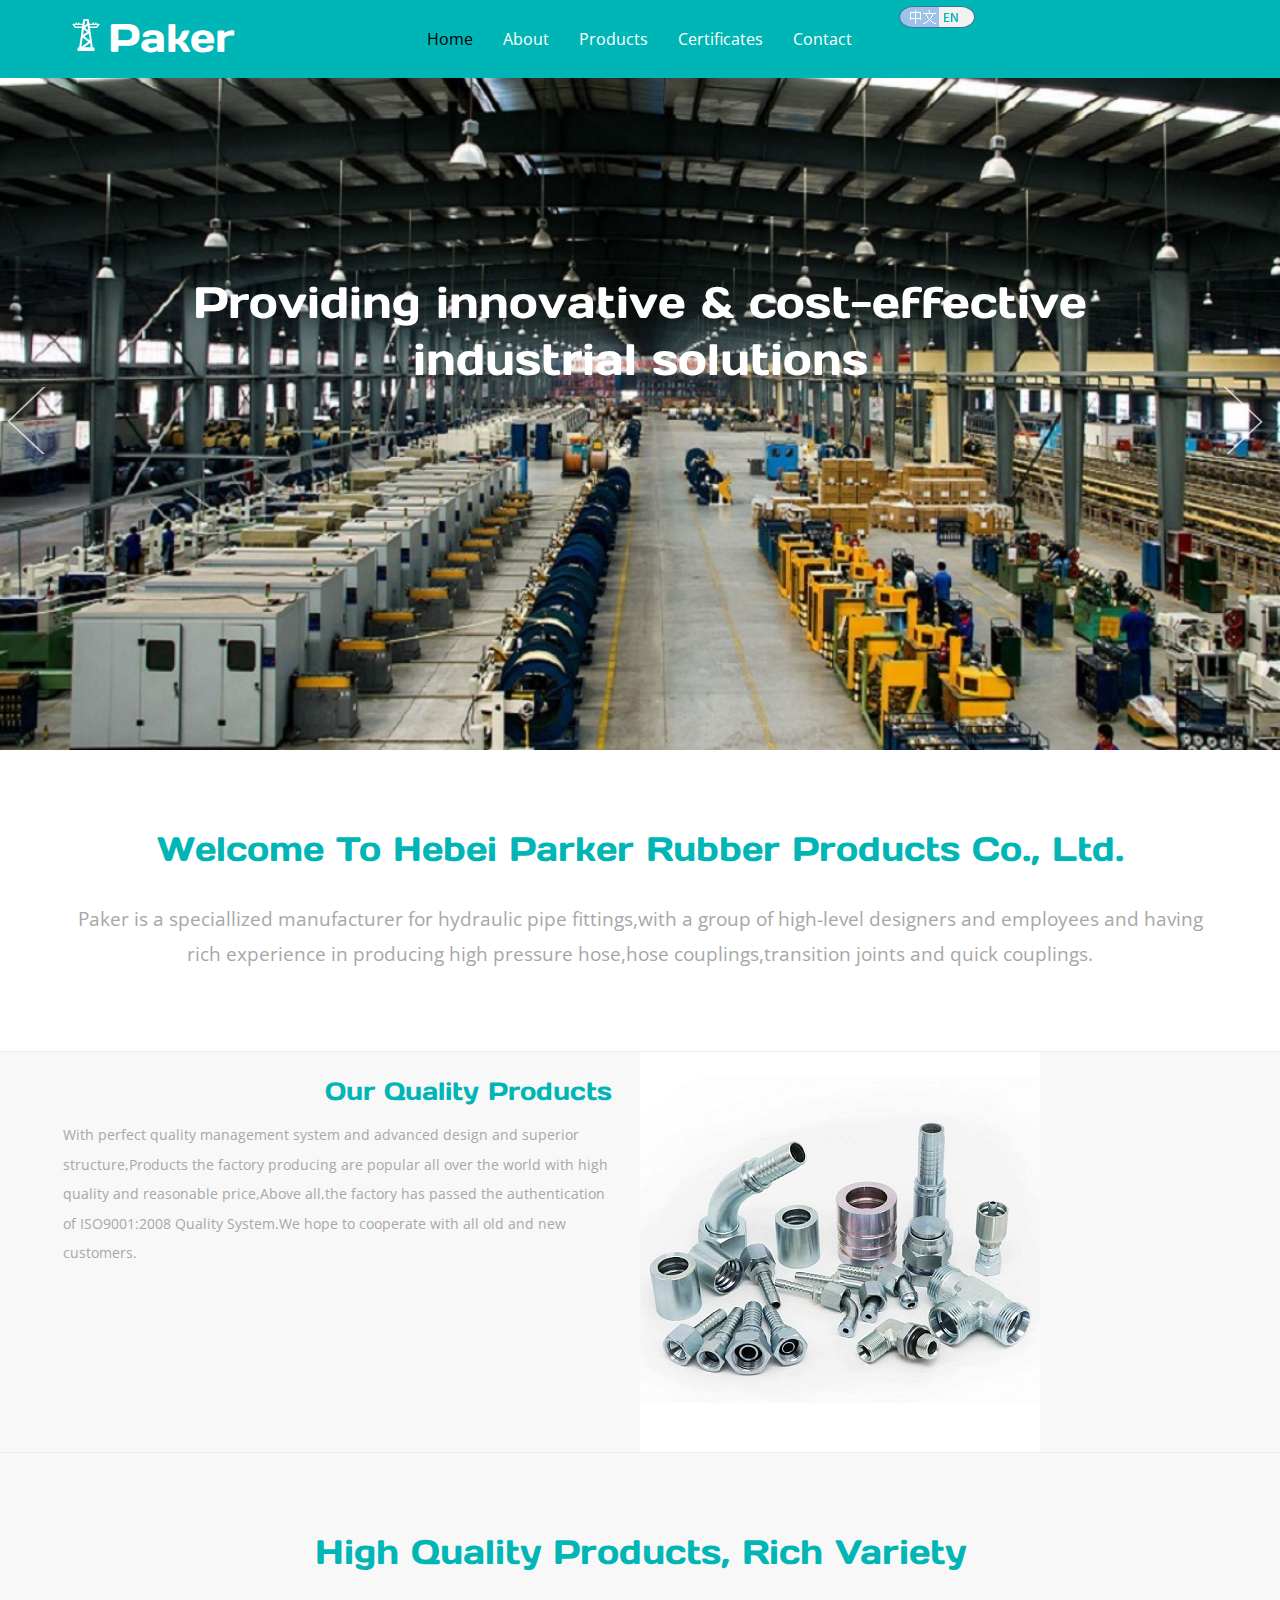
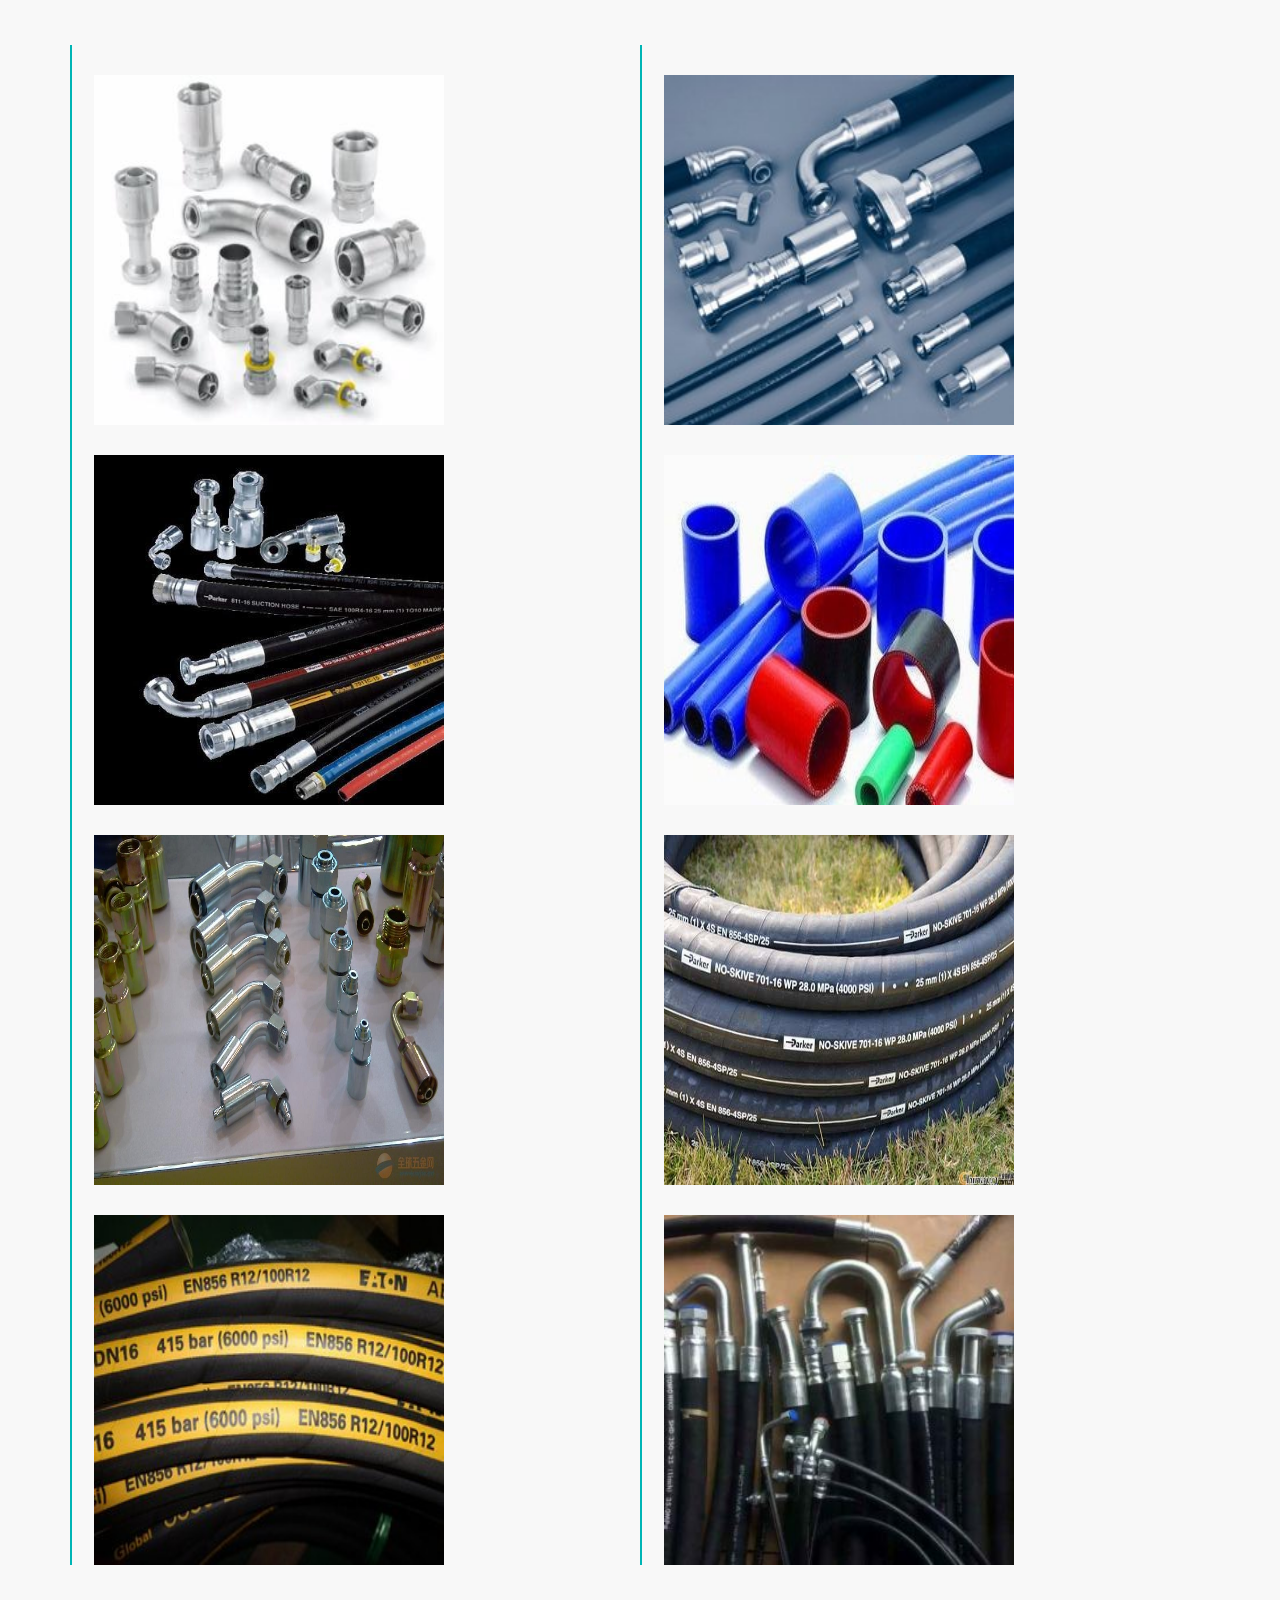
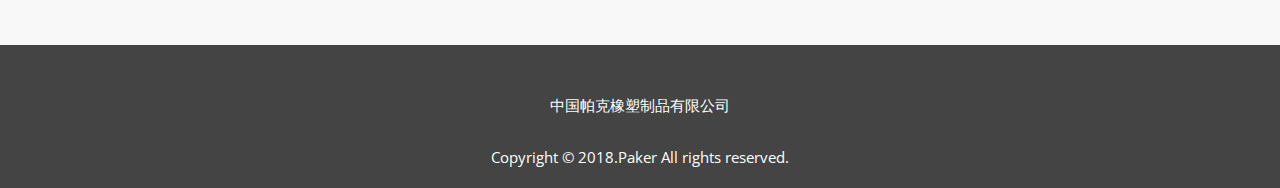
==== commit 70c74edc: "add" ====
--- a/paker/index.html
+++ b/paker/index.html
@@ -191,19 +191,32 @@
         <!-- //quote -->
         <!-- creative -->
         <div class="creative">
-            <div class="container">
+            <div class="container index_img">
                 <h3><script>document.write(lang_quality_title[lang_value]);</script></h3>
                 <div class="col-md-6 creative-left">
-                    <img class="img-responsive" src="images/timg.jpg" alt=" " />
-                </div>
-                <div class="col-md-6 creative-right">
-                    <img class="img-responsive" src="images/timg.jpg" alt=" " />
-                </div>
-                <div class="col-md-6 creative-left">
-                    <img class="img-responsive" src="images/timg.jpg" alt=" " />
-                </div>
-                <div class="col-md-6 creative-right">
-                    <img class="img-responsive" src="images/timg.jpg" alt=" " />
+                    <img class="img-responsive" src="images/index_pro1.jpg" alt=" " />
+                </div>
+                <div class="col-md-6 creative-right">
+                    <img class="img-responsive" src="images/index_pro2.jpg" alt=" " />
+                </div>
+                <div class="col-md-6 creative-left">
+                    <img class="img-responsive" src="images/index_pro3.jpg" alt=" " />
+                </div>
+                <div class="col-md-6 creative-right">
+                    <img class="img-responsive" src="images/index_pro4.jpg" alt=" " />
+                </div>
+                
+                <div class="col-md-6 creative-left">
+                    <img class="img-responsive" src="images/index_pro5.jpg" alt=" " />
+                </div>
+                <div class="col-md-6 creative-right">
+                    <img class="img-responsive" src="images/index_pro6.jpg" alt=" " />
+                </div>
+                <div class="col-md-6 creative-left">
+                    <img class="img-responsive" src="images/index_pro7.jpg" alt=" " />
+                </div>
+                <div class="col-md-6 creative-right">
+                    <img class="img-responsive" src="images/index_pro8.jpg" alt=" " />
                 </div>
                 <div class="clearfix"></div>
             </div>
--- a/paker/css/style.css
+++ b/paker/css/style.css
@@ -697,7 +697,7 @@
     color: #A7A7A7;
 }
 .creative-left:nth-child(4), .creative-right:nth-child(5) {
-    margin-top: 60px;
+    /*margin-top: 60px;*/
 }
 
 /*-- //creative --*/
--- a/paker/css/website.css
+++ b/paker/css/website.css
@@ -56,3 +56,17 @@
 .team{
 	margin-left: 20px;
 }
+
+.about_text p{
+	font-size: 16px;
+	color: black;
+}
+
+.contact_company_name{
+	font-size: 18px !important;
+}
+.index_img img{
+	width: 350px;
+	height: 350px;
+	margin-top: 30px;
+}
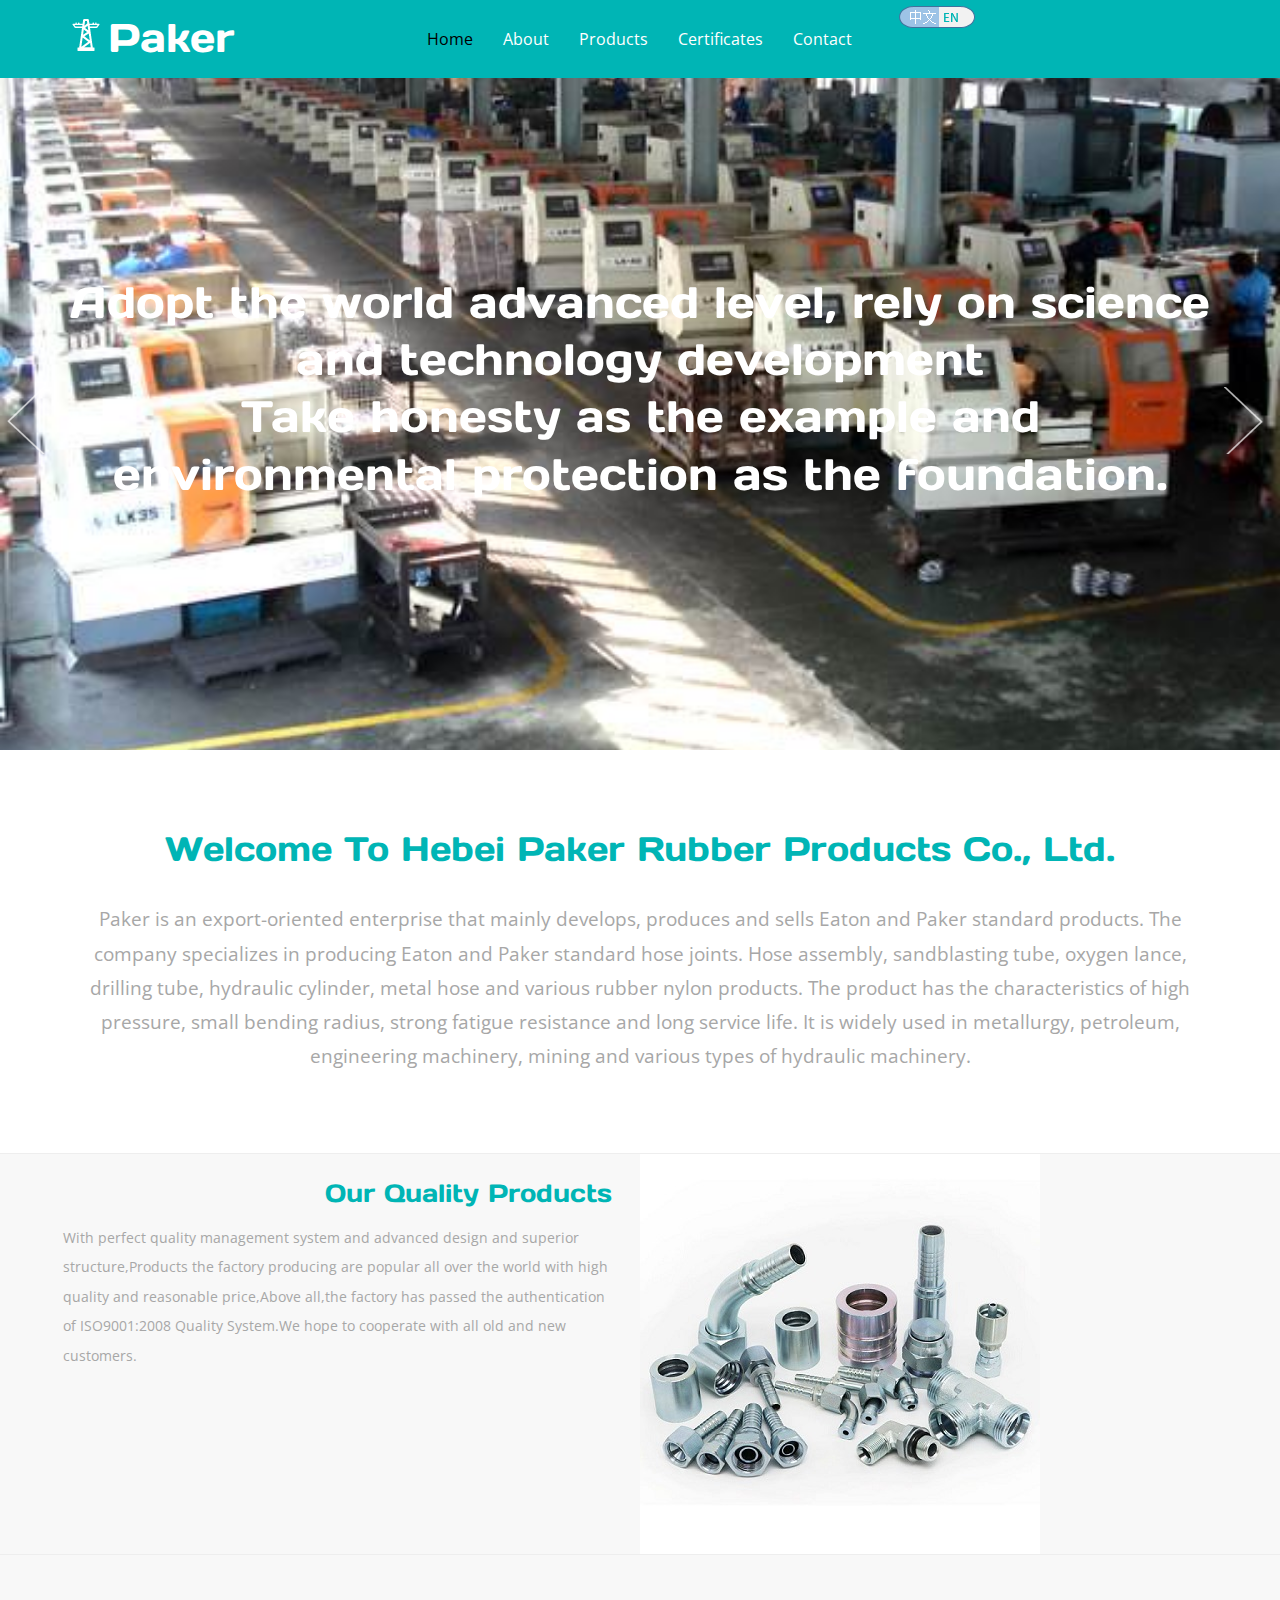
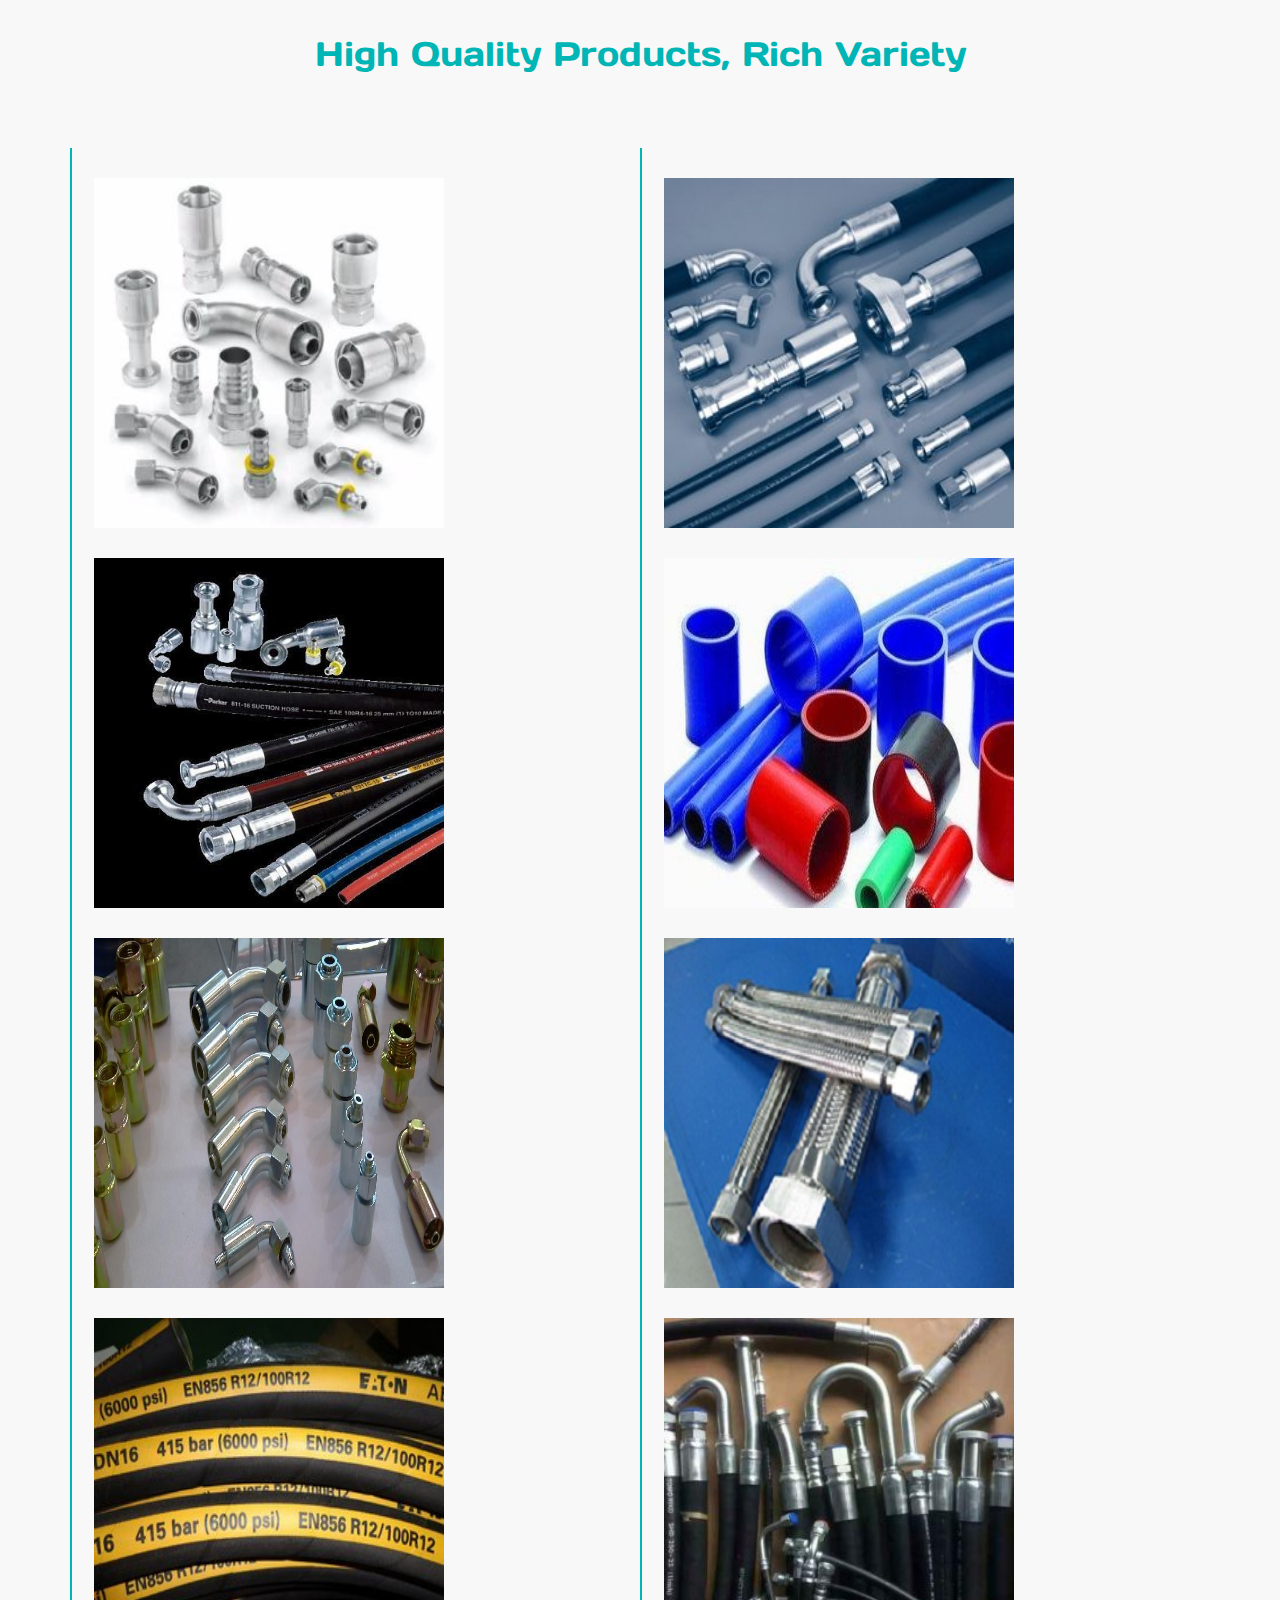
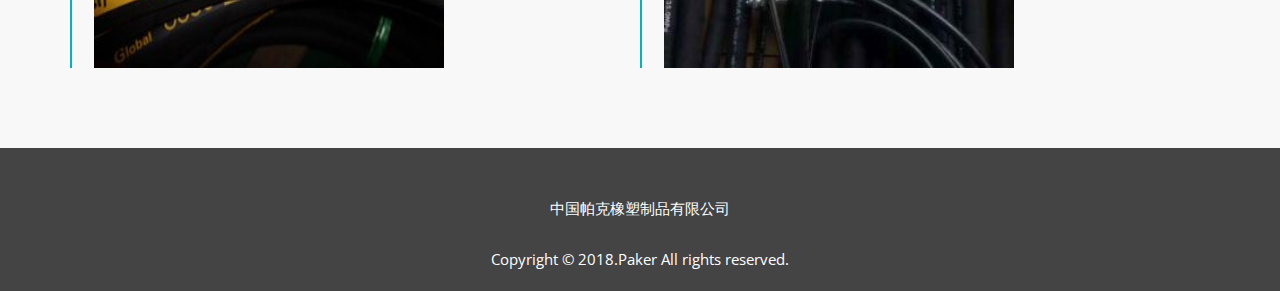
==== commit 1b32cf66: "fix" ====
--- a/paker/index.html
+++ b/paker/index.html
@@ -109,7 +109,7 @@
         <div class="banner-bottom">
             <div class="container">
                 <h3><script>document.write(lang_introduction_title[lang_value]);</script></h3>
-                <p><script>document.write(lang_introduction[lang_value]);</script></p>
+                <p><script>document.write(lang_about_us_1[lang_value]);</script></p>
             </div>
         </div>
         <!-- //banner-bottom -->
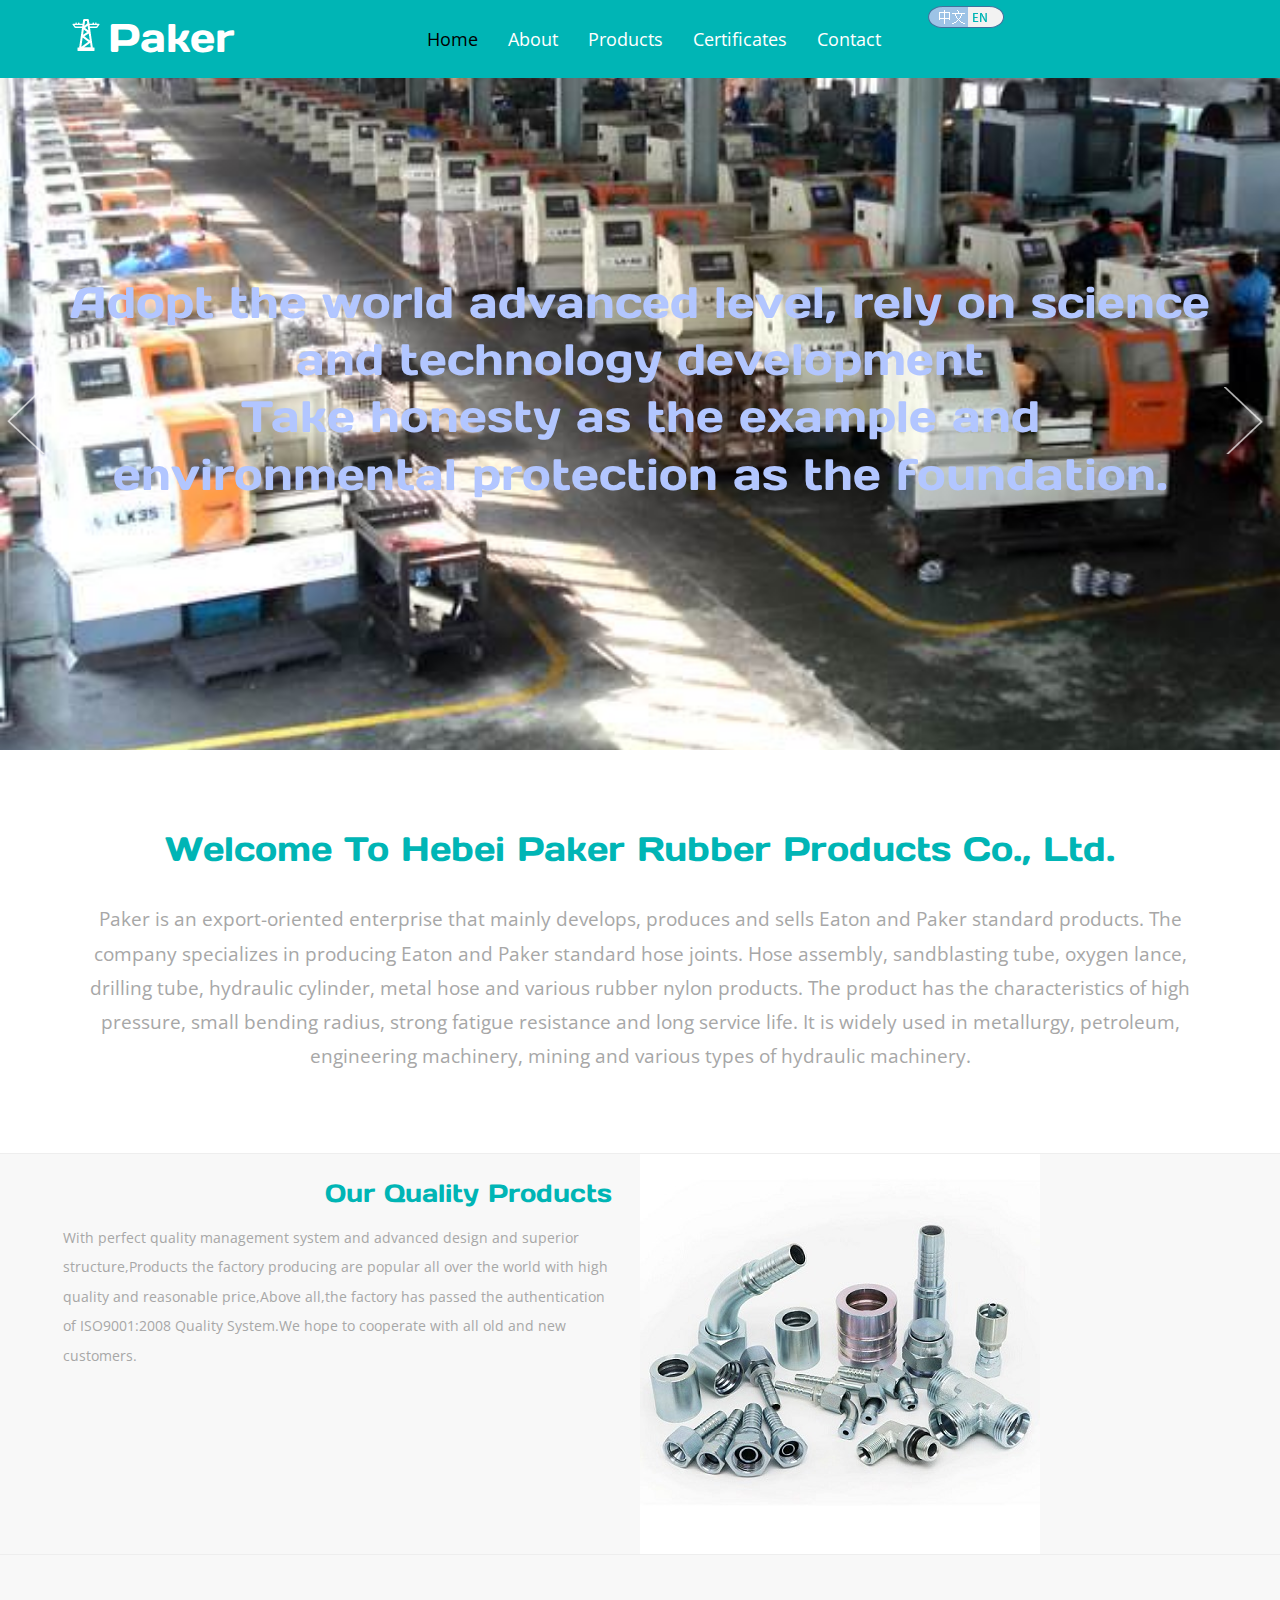
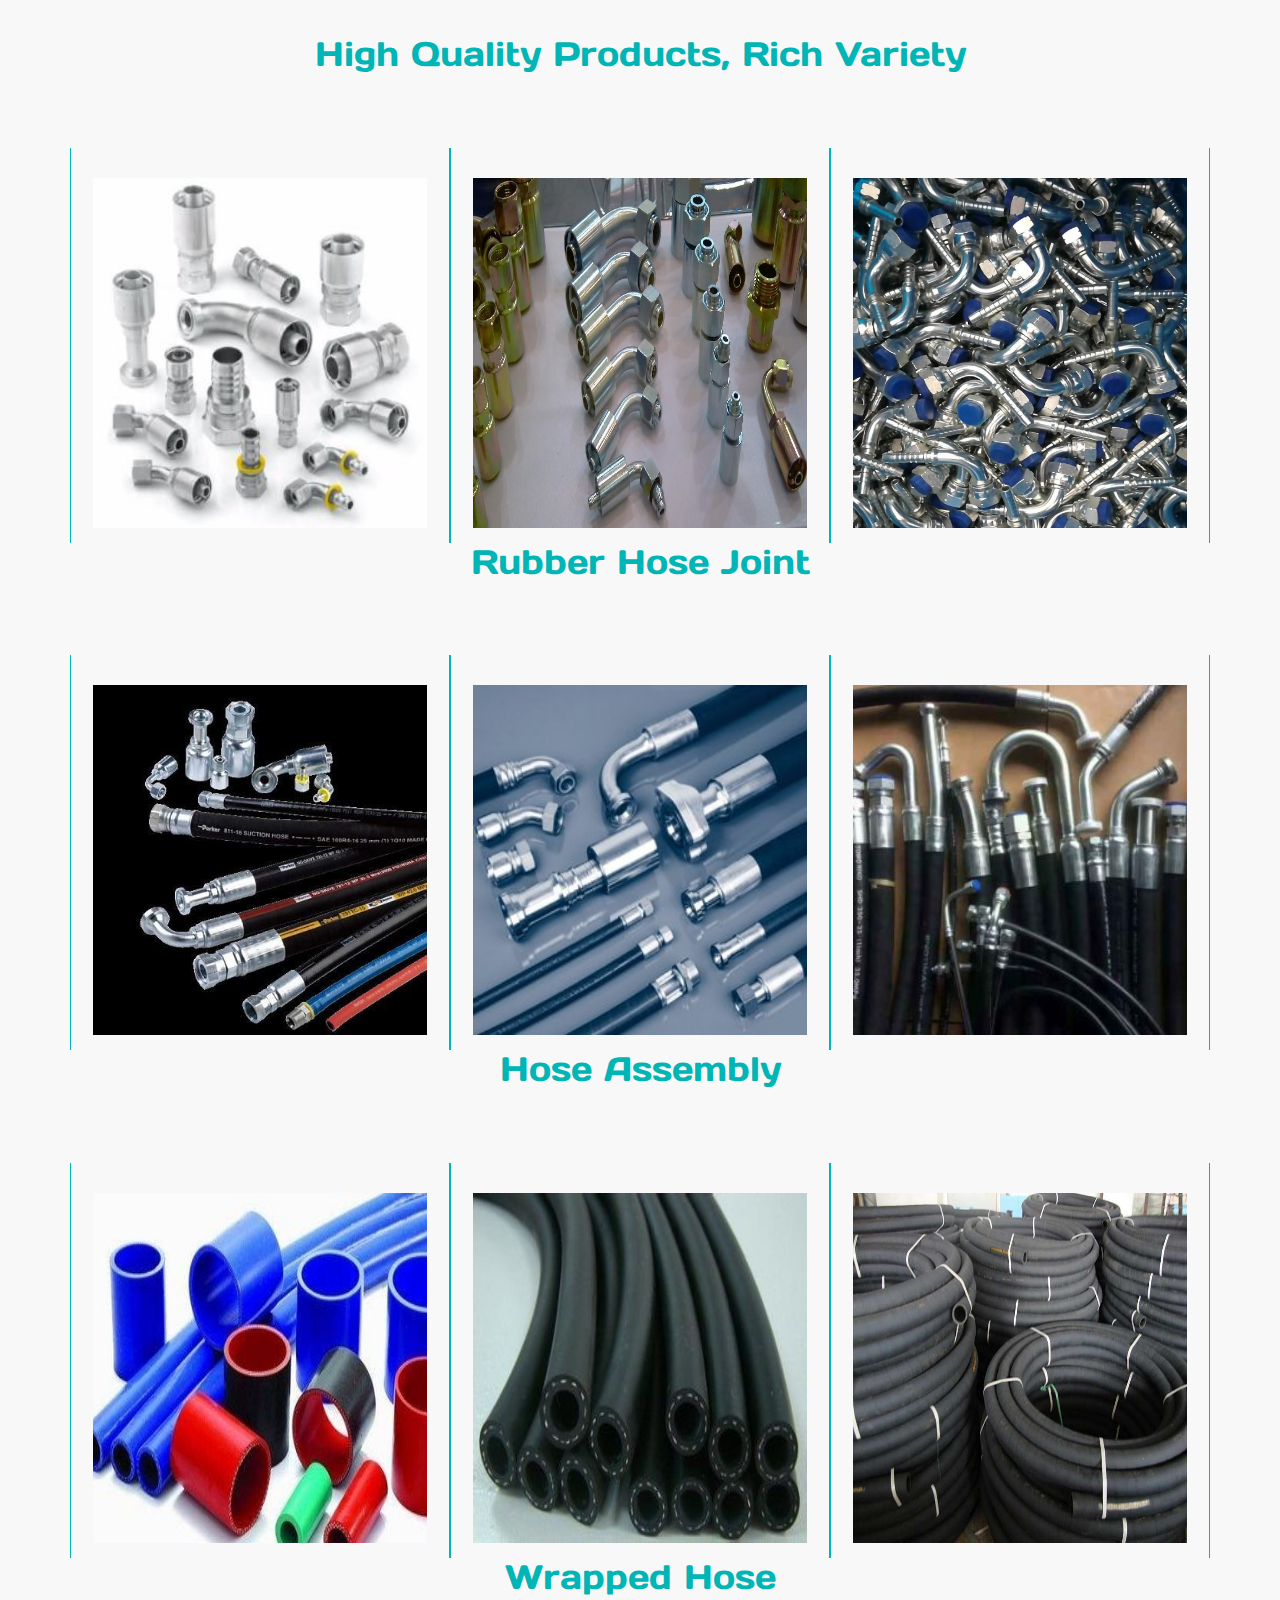
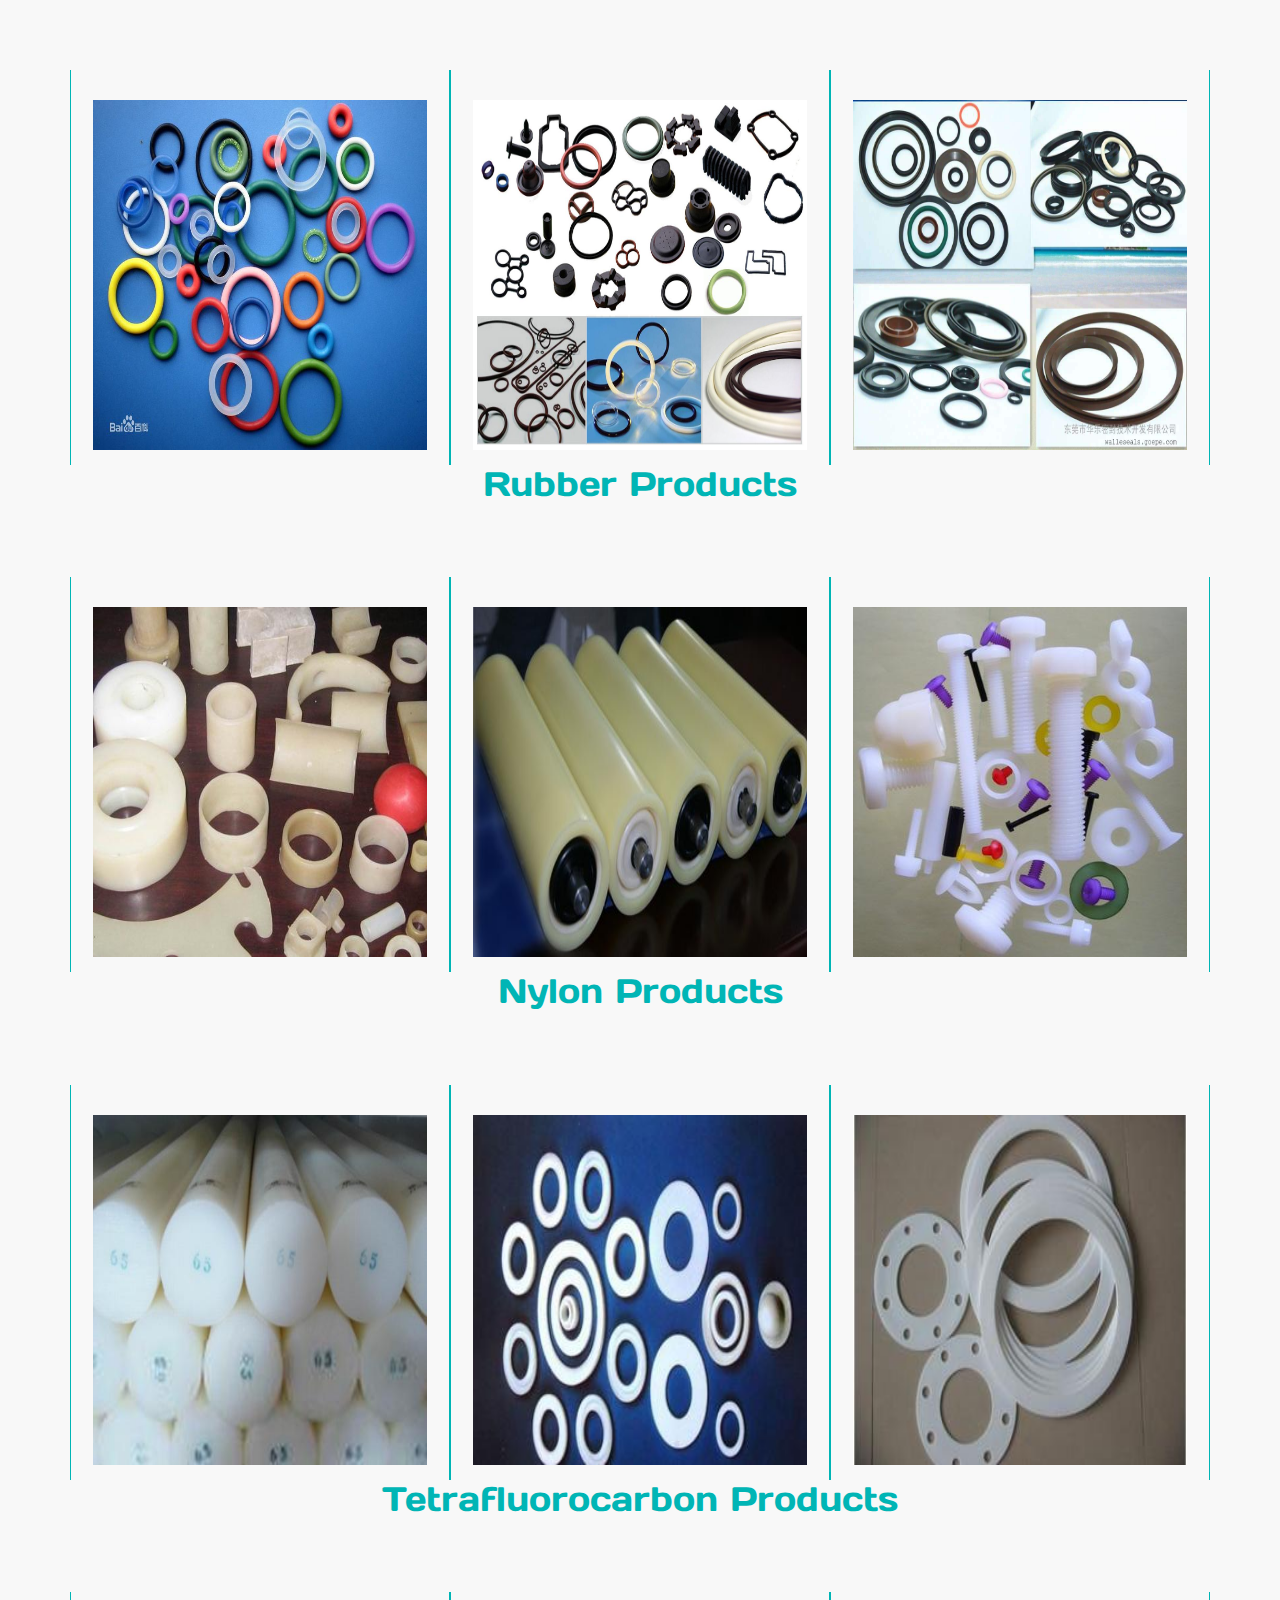
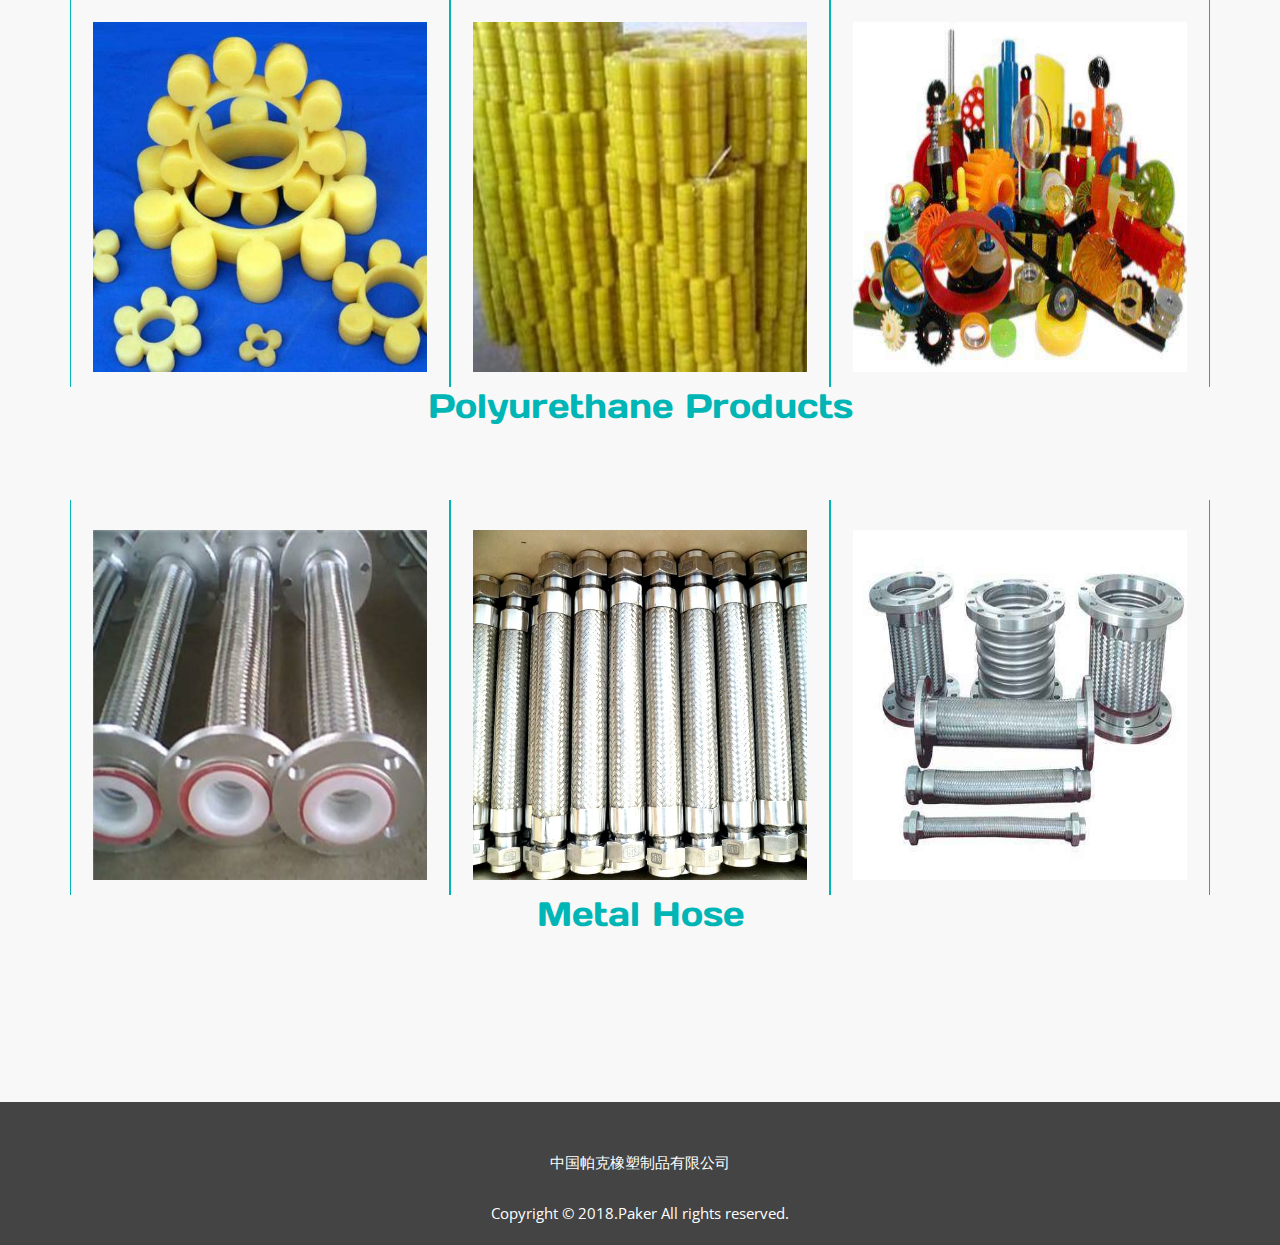
==== commit ec2f157a: "add" ====
--- a/paker/index.html
+++ b/paker/index.html
@@ -193,31 +193,93 @@
         <div class="creative">
             <div class="container index_img">
                 <h3><script>document.write(lang_quality_title[lang_value]);</script></h3>
-                <div class="col-md-6 creative-left">
-                    <img class="img-responsive" src="images/index_pro1.jpg" alt=" " />
-                </div>
-                <div class="col-md-6 creative-right">
-                    <img class="img-responsive" src="images/index_pro2.jpg" alt=" " />
-                </div>
-                <div class="col-md-6 creative-left">
-                    <img class="img-responsive" src="images/index_pro3.jpg" alt=" " />
-                </div>
-                <div class="col-md-6 creative-right">
-                    <img class="img-responsive" src="images/index_pro4.jpg" alt=" " />
-                </div>
-                
-                <div class="col-md-6 creative-left">
-                    <img class="img-responsive" src="images/index_pro5.jpg" alt=" " />
-                </div>
-                <div class="col-md-6 creative-right">
-                    <img class="img-responsive" src="images/index_pro6.jpg" alt=" " />
-                </div>
-                <div class="col-md-6 creative-left">
-                    <img class="img-responsive" src="images/index_pro7.jpg" alt=" " />
-                </div>
-                <div class="col-md-6 creative-right">
-                    <img class="img-responsive" src="images/index_pro8.jpg" alt=" " />
-                </div>
+                <div class="col-md-4 creative-left">
+                    <img class="img-responsive" src="images/pro_1.jpg" alt=" " />
+                </div>
+                <div class="col-md-4 creative-right">
+                    <img class="img-responsive" src="images/pro_2.jpg" alt=" " />
+                </div>
+                <div class="col-md-4 creative-right">
+                    <img class="img-responsive" src="images/pro_3.jpg" alt=" " />
+                </div>
+                <h3><script>document.write(lang_pro_class1[lang_value]);</script></h3>
+                <div class="col-md-4 creative-right">
+                    <img class="img-responsive" src="images/pro_4.jpg" alt=" " />
+                </div>
+                
+                <div class="col-md-4 creative-left">
+                    <img class="img-responsive" src="images/pro_5.jpg" alt=" " />
+                </div>
+                <div class="col-md-4 creative-right">
+                    <img class="img-responsive" src="images/pro_6.jpg" alt=" " />
+                </div>
+                <h3><script>document.write(lang_pro_class2[lang_value]);</script></h3>
+                <div class="col-md-4 creative-right">
+                    <img class="img-responsive" src="images/pro_7.jpg" alt=" " />
+                </div>
+                
+                <div class="col-md-4 creative-left">
+                    <img class="img-responsive" src="images/pro_8.jpg" alt=" " />
+                </div>
+                <div class="col-md-4 creative-right">
+                    <img class="img-responsive" src="images/pro_9.jpg" alt=" " />
+                </div>
+                <h3><script>document.write(lang_pro_class3[lang_value]);</script></h3>
+                <div class="col-md-4 creative-right">
+                    <img class="img-responsive" src="images/pro_10.jpg" alt=" " />
+                </div>
+                
+                <div class="col-md-4 creative-left">
+                    <img class="img-responsive" src="images/pro_11.jpg" alt=" " />
+                </div>
+                <div class="col-md-4 creative-right">
+                    <img class="img-responsive" src="images/pro_12.jpg" alt=" " />
+                </div>
+                <h3><script>document.write(lang_pro_class4[lang_value]);</script></h3> 
+                <div class="col-md-4 creative-right">
+                    <img class="img-responsive" src="images/pro_13.jpg" alt=" " />
+                </div>
+                
+                <div class="col-md-4 creative-left">
+                    <img class="img-responsive" src="images/pro_14.jpg" alt=" " />
+                </div>
+                <div class="col-md-4 creative-right">
+                    <img class="img-responsive" src="images/pro_15.jpg" alt=" " />
+                </div>
+                <h3><script>document.write(lang_pro_class5[lang_value]);</script></h3>          
+                <div class="col-md-4 creative-right">
+                    <img class="img-responsive" src="images/pro_16.jpg" alt=" " />
+                </div>
+                
+                <div class="col-md-4 creative-left">
+                    <img class="img-responsive" src="images/pro_17.jpg" alt=" " />
+                </div>
+                <div class="col-md-4 creative-right">
+                    <img class="img-responsive" src="images/pro_18.jpg" alt=" " />
+                </div>
+                <h3><script>document.write(lang_pro_class6[lang_value]);</script></h3>    
+                <div class="col-md-4 creative-right">
+                    <img class="img-responsive" src="images/pro_19.jpg" alt=" " />
+                </div>
+                
+                <div class="col-md-4 creative-left">
+                    <img class="img-responsive" src="images/pro_20.jpg" alt=" " />
+                </div>
+                <div class="col-md-4 creative-right">
+                    <img class="img-responsive" src="images/pro_21.jpg" alt=" " />
+                </div>
+                <h3><script>document.write(lang_pro_class7[lang_value]);</script></h3>    
+                <div class="col-md-4 creative-right">
+                    <img class="img-responsive" src="images/pro_22.jpg" alt=" " />
+                </div>
+                
+                <div class="col-md-4 creative-left">
+                    <img class="img-responsive" src="images/pro_23.jpg" alt=" " />
+                </div>
+                <div class="col-md-4 creative-right">
+                    <img class="img-responsive" src="images/pro_24.jpg" alt=" " />
+                </div>
+                <h3><script>document.write(lang_pro_class8[lang_value]);</script></h3>  
                 <div class="clearfix"></div>
             </div>
         </div>
--- a/paker/css/style.css
+++ b/paker/css/style.css
@@ -108,7 +108,7 @@
 }
 .navbar-default .navbar-nav > li > a{
   color: #fff;
-  font-size: 16px;
+  font-size: 18px;
 }
 .navbar-nav > li > a {
   padding-top: 25px;
@@ -323,7 +323,7 @@
 }
 .banner-info h3 {
 	font-family: 'Days One', sans-serif;
-    color: #fff;
+    color: #b2c6ff;
     font-size: 44px;
 	line-height:1.3em;
 }
@@ -688,7 +688,8 @@
     margin-bottom: 17px;
 }
 .creative-left,.creative-right {
-    border-left: 2px solid #00B5B5;
+    border-left: 1.5px solid #00B5B5;
+    border-right: 1.5px solid #00B5B5;
     padding: 0 22px;
 }
 .creative-left p ,.creative-right p{
--- a/paker/css/website.css
+++ b/paker/css/website.css
@@ -70,3 +70,7 @@
 	height: 350px;
 	margin-top: 30px;
 }
+
+.index_img div{
+	padding-bottom: 15px;
+}
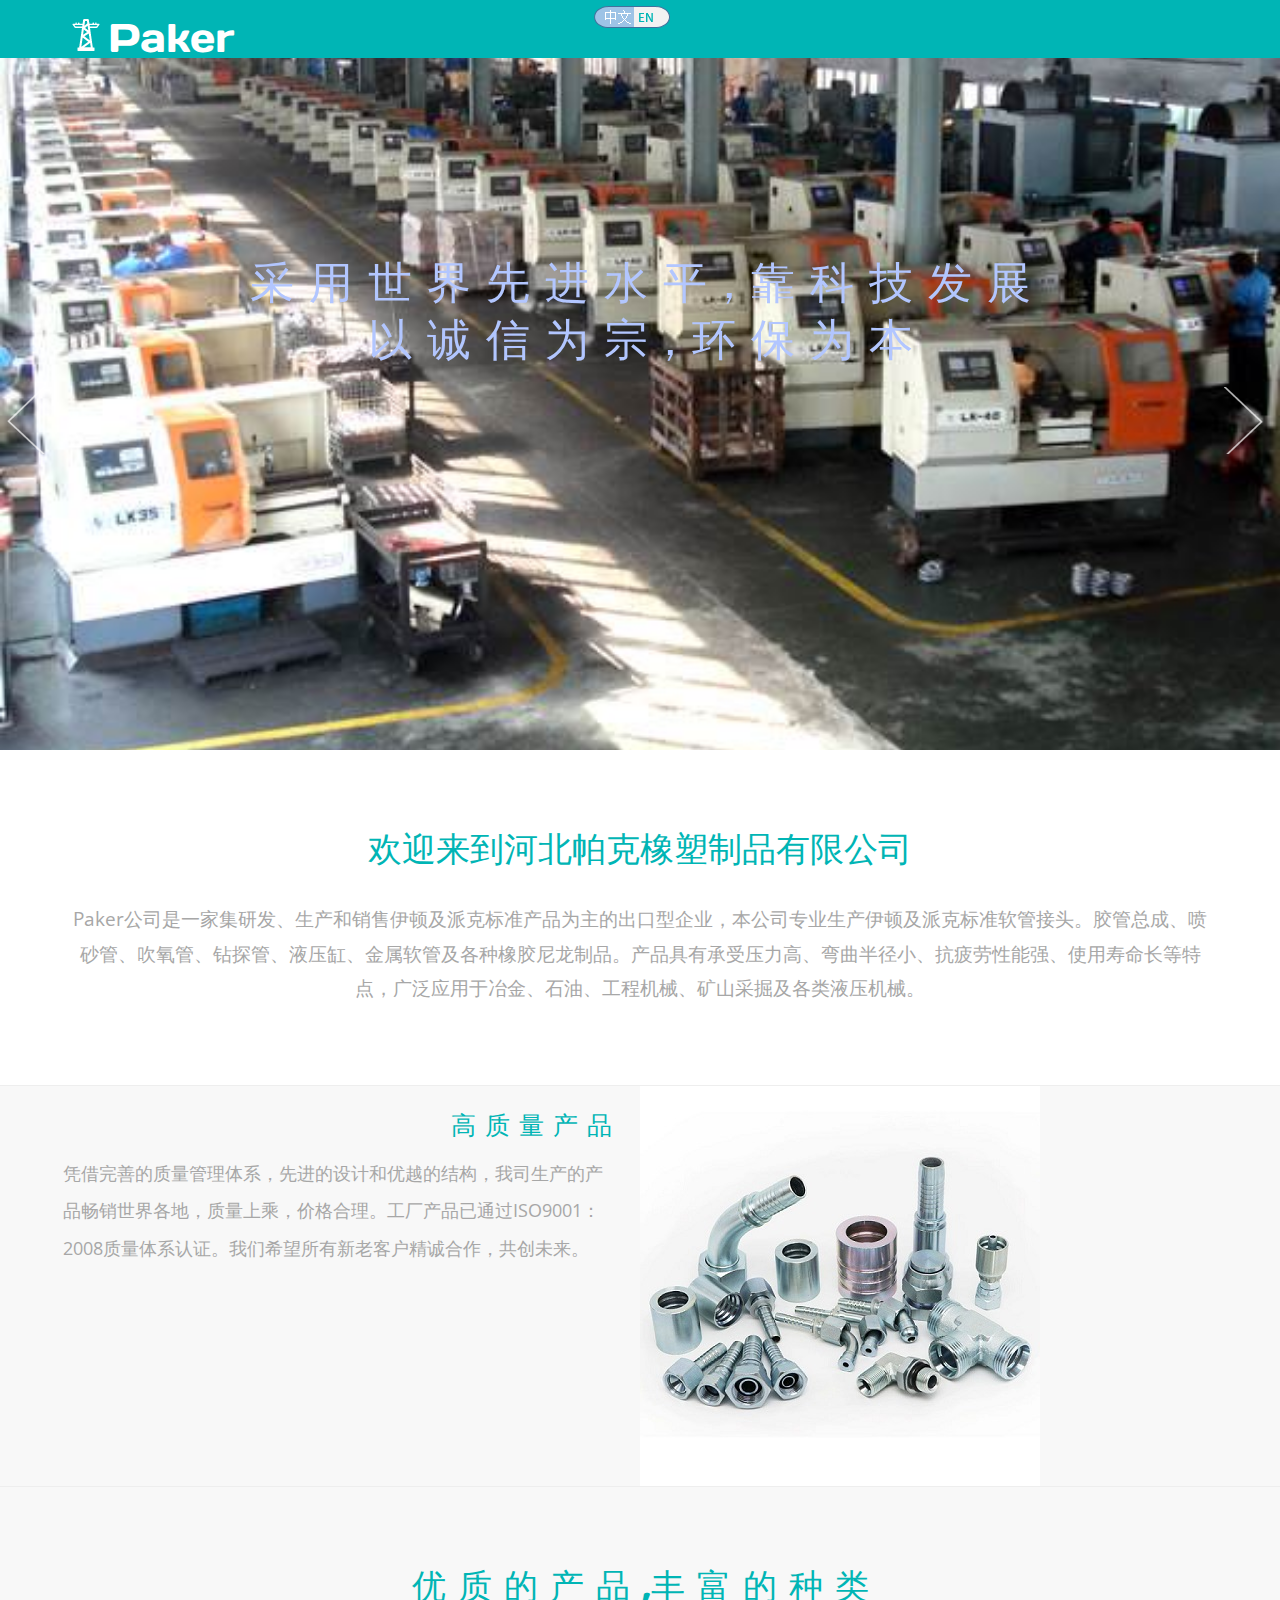
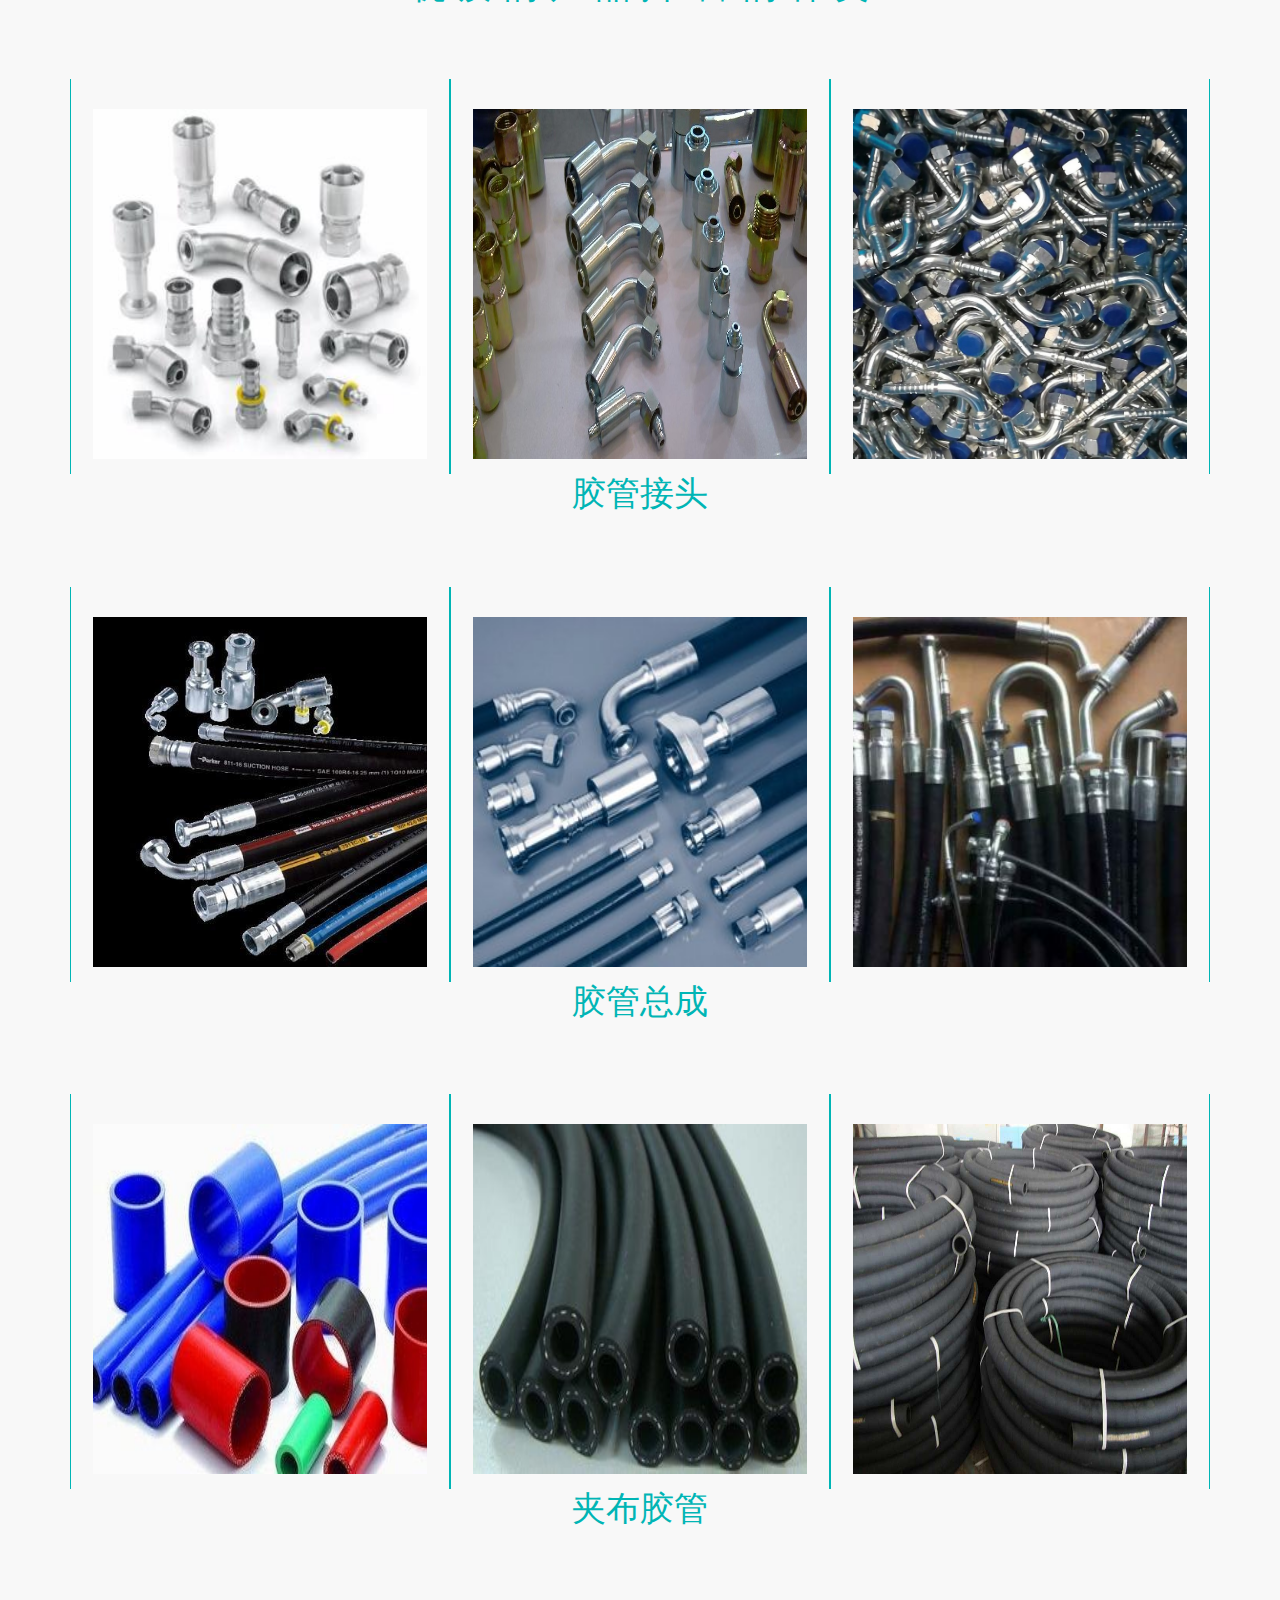
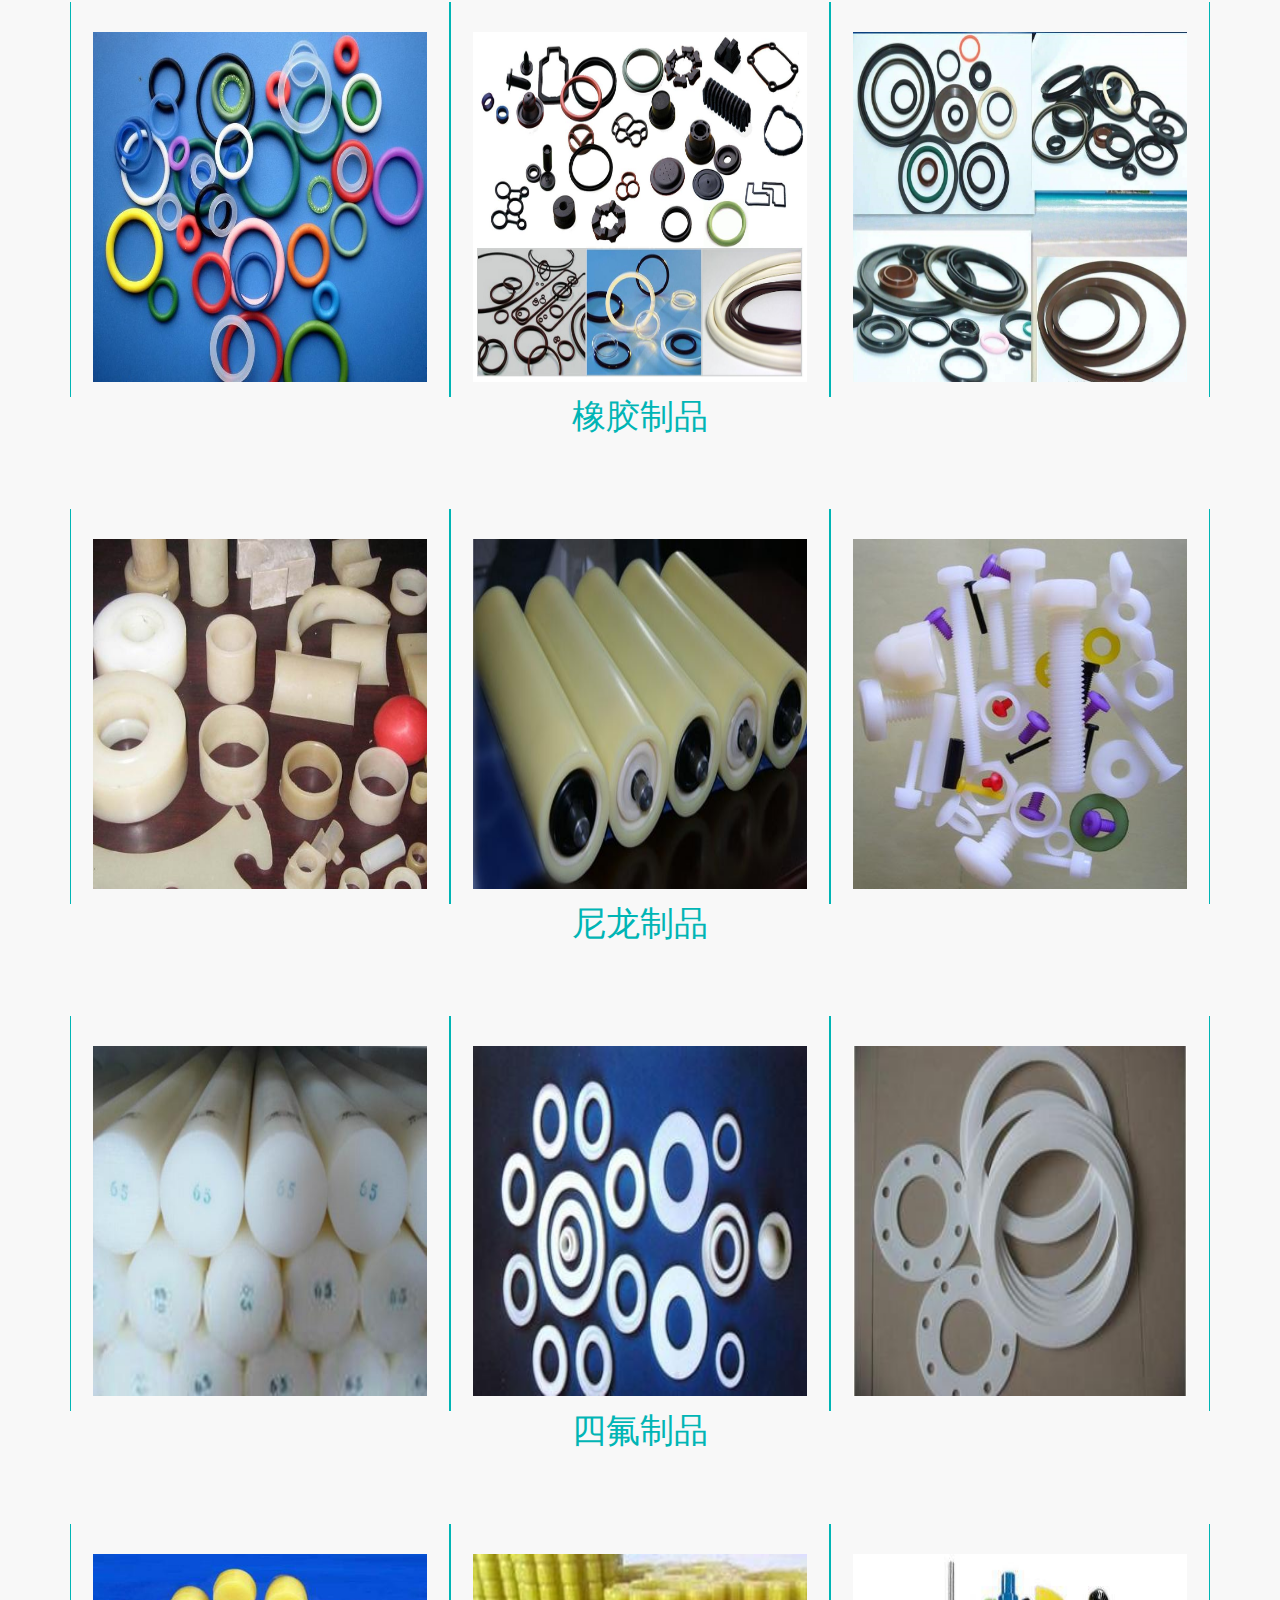
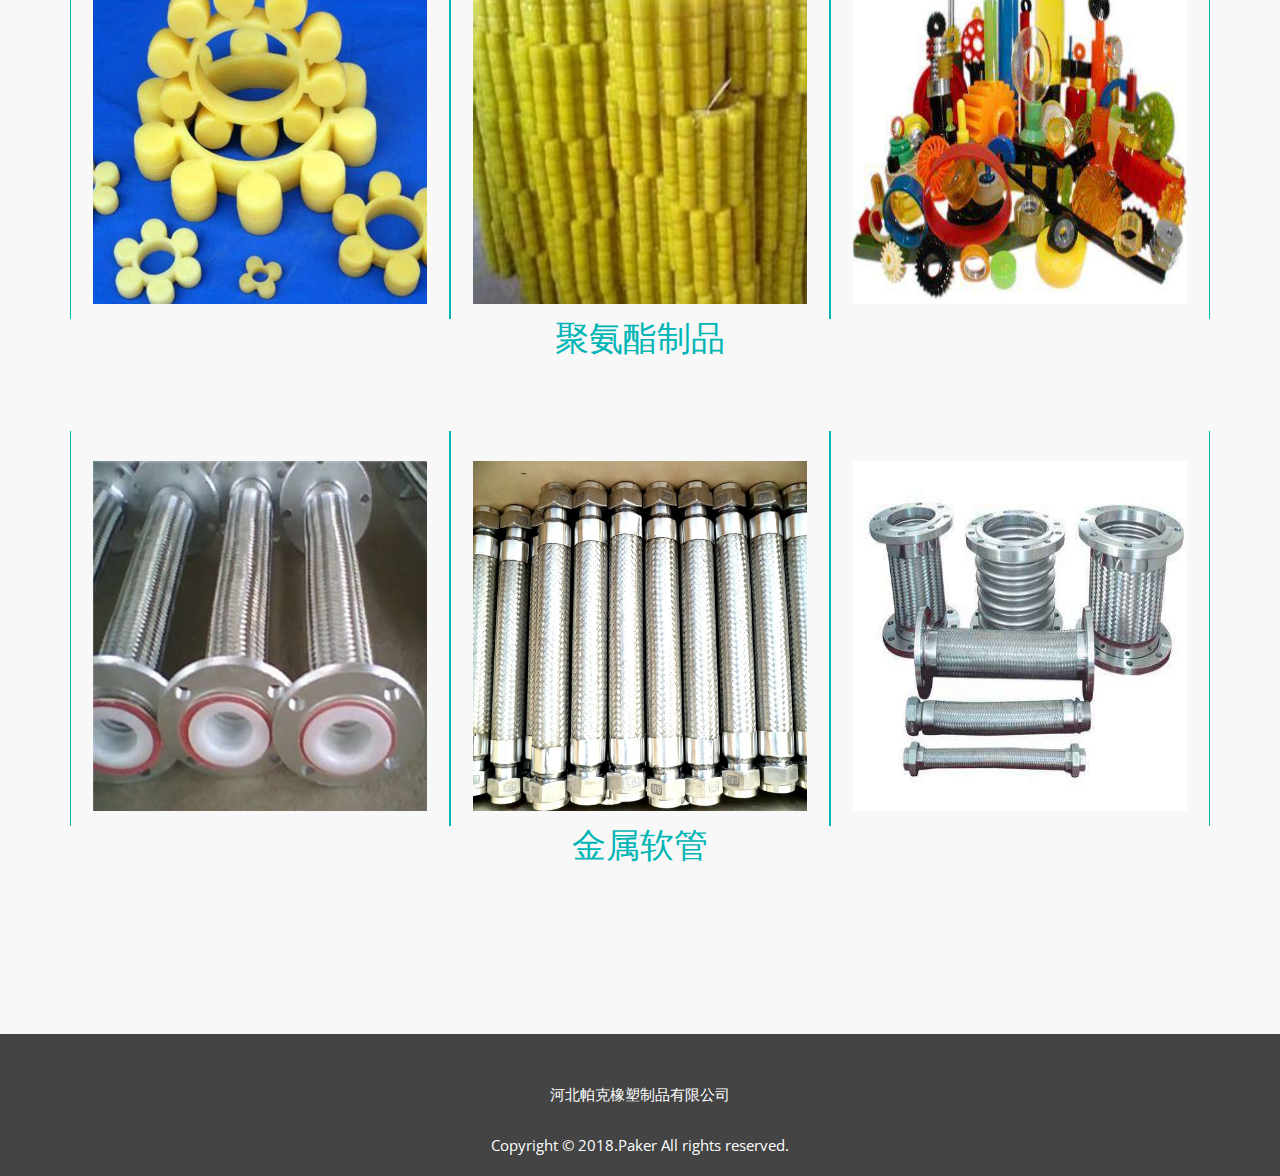
==== commit f0c0e832: "add mate" ====
--- a/paker/index.html
+++ b/paker/index.html
@@ -2,11 +2,12 @@
 <html>
 
     <head>
-        <title>Home</title>
+        <title>河北帕克Paker-Home</title>
         <!-- for-mobile-apps -->
         <meta name="viewport" content="width=device-width, initial-scale=1">
         <meta http-equiv="Content-Type" content="text/html; charset=utf-8" />
-        <meta name="keywords" content="" />
+        <meta name="keywords" content="河北帕克,橡塑制品,胶管接口" />
+        <meta name="description" content="河北帕克橡塑制品有限公司" /> 
         <script type="application/x-javascript">
             addEventListener("load", function() {
                 setTimeout(hideURLbar, 0);
@@ -37,7 +38,7 @@
             var strLang = sessionStorage.getItem("language");
             var lang_value;
             if(null == strLang){
-                lang_value = 0;
+                lang_value = 1;
             }else{
                 lang_value = Number.parseInt(strLang);
             }
--- a/paker/css/style.css
+++ b/paker/css/style.css
@@ -373,7 +373,7 @@
 }
 .content-left p {
     line-height: 2.1em;
-    font-size: 14px;
+    font-size: 18px;
     color: #A7A7A7;
     /*text-align: right;*/
 }
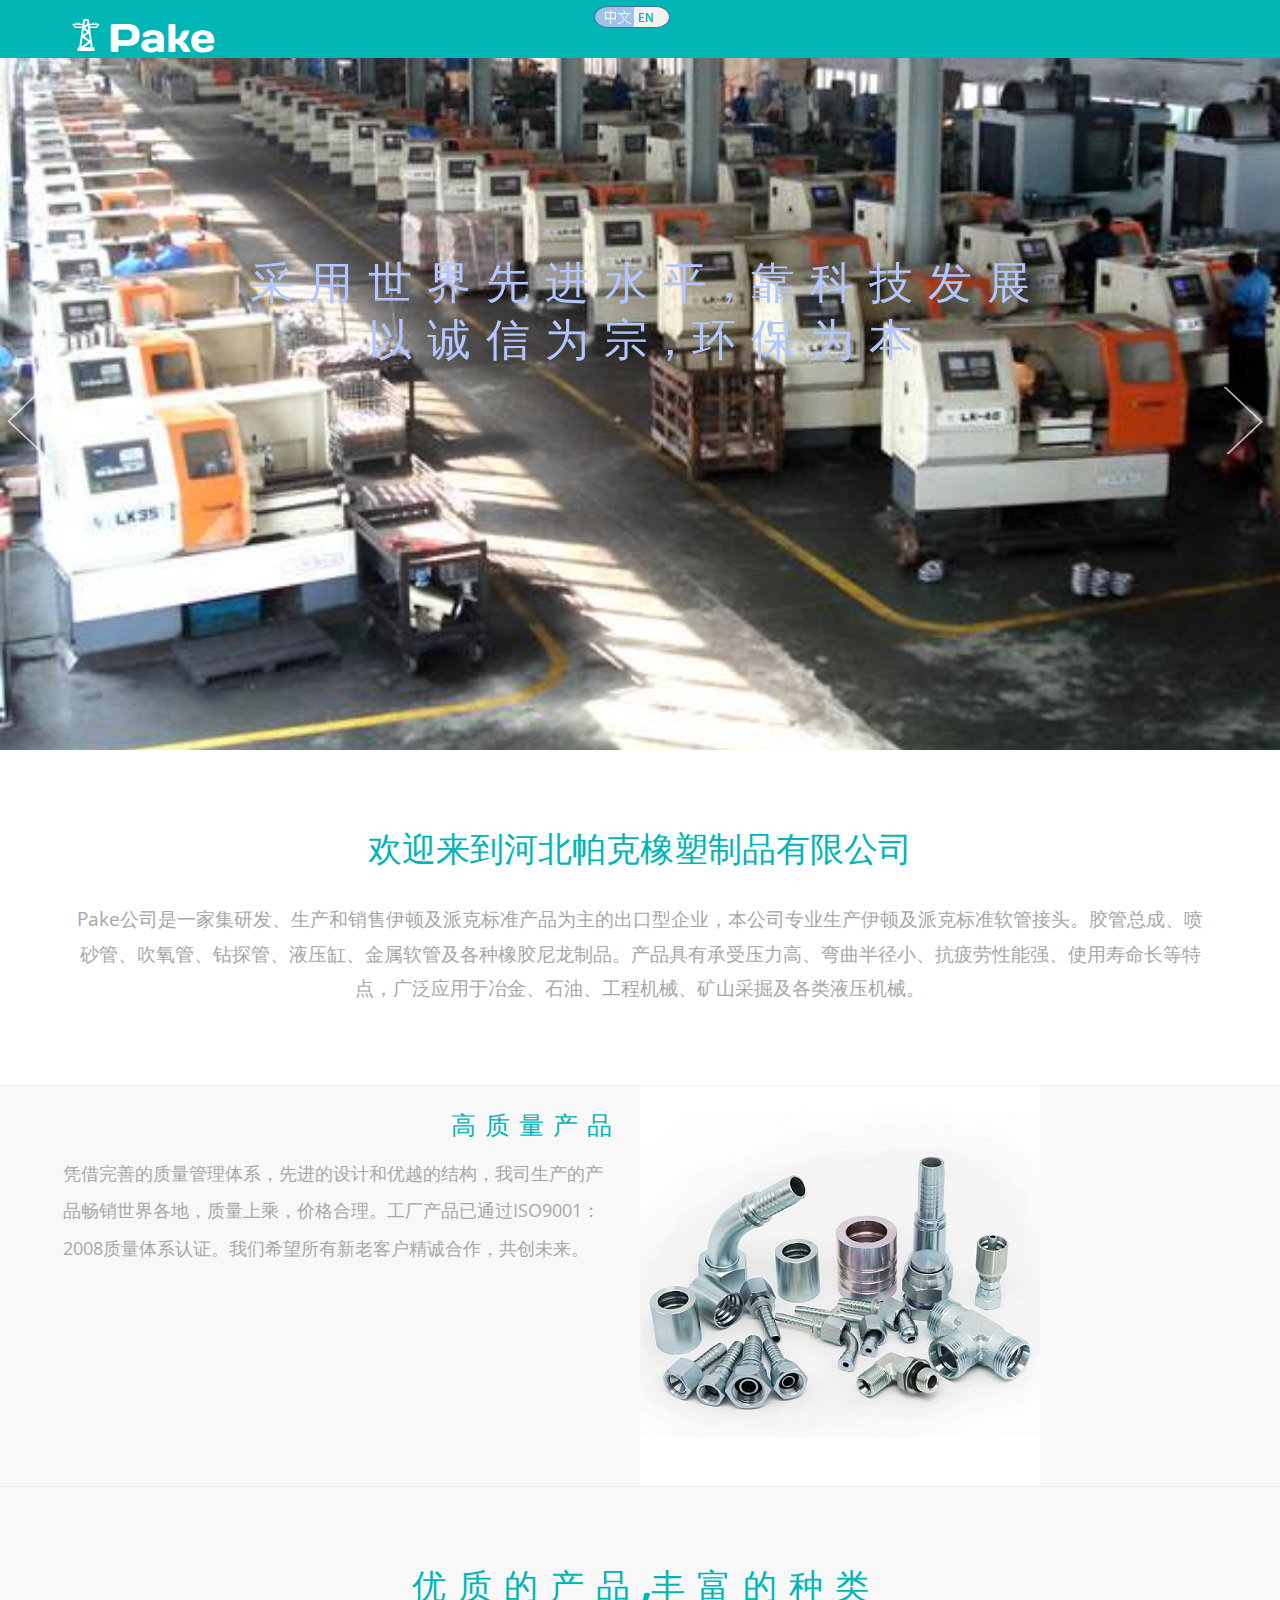
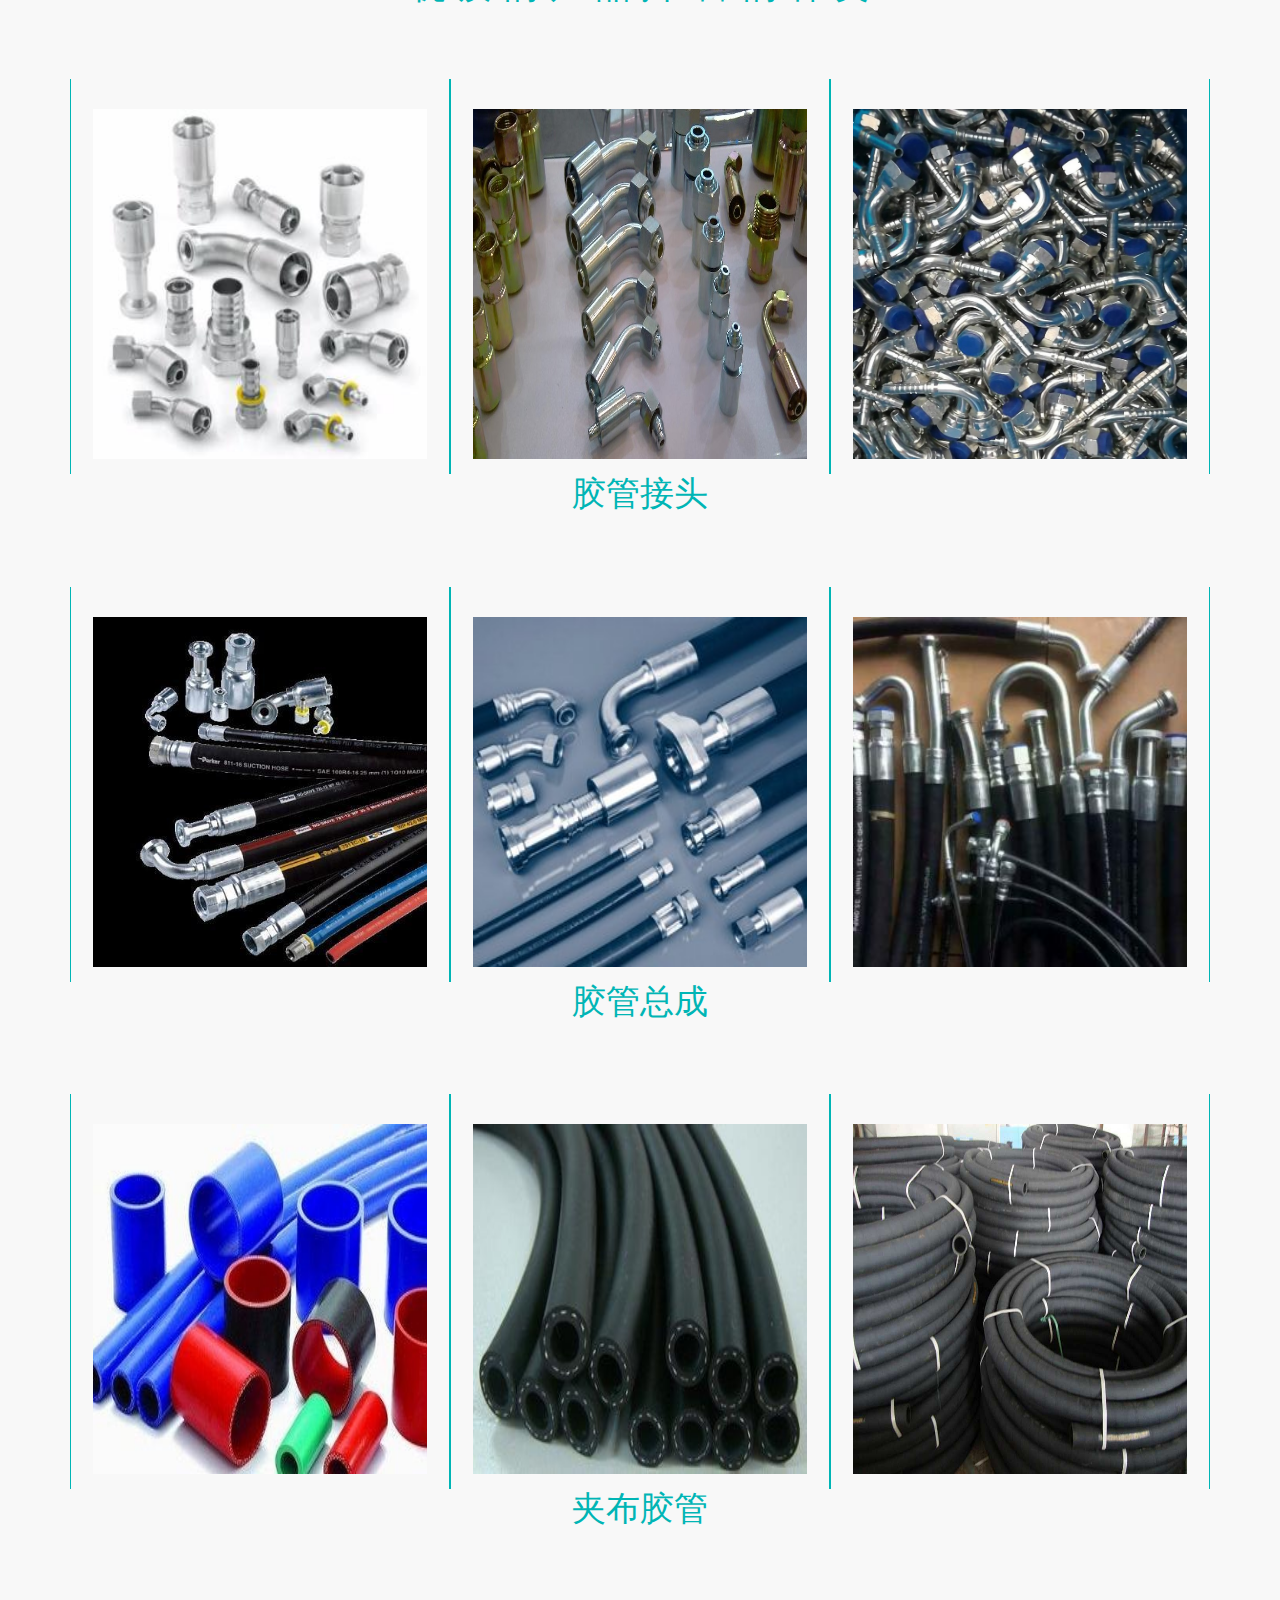
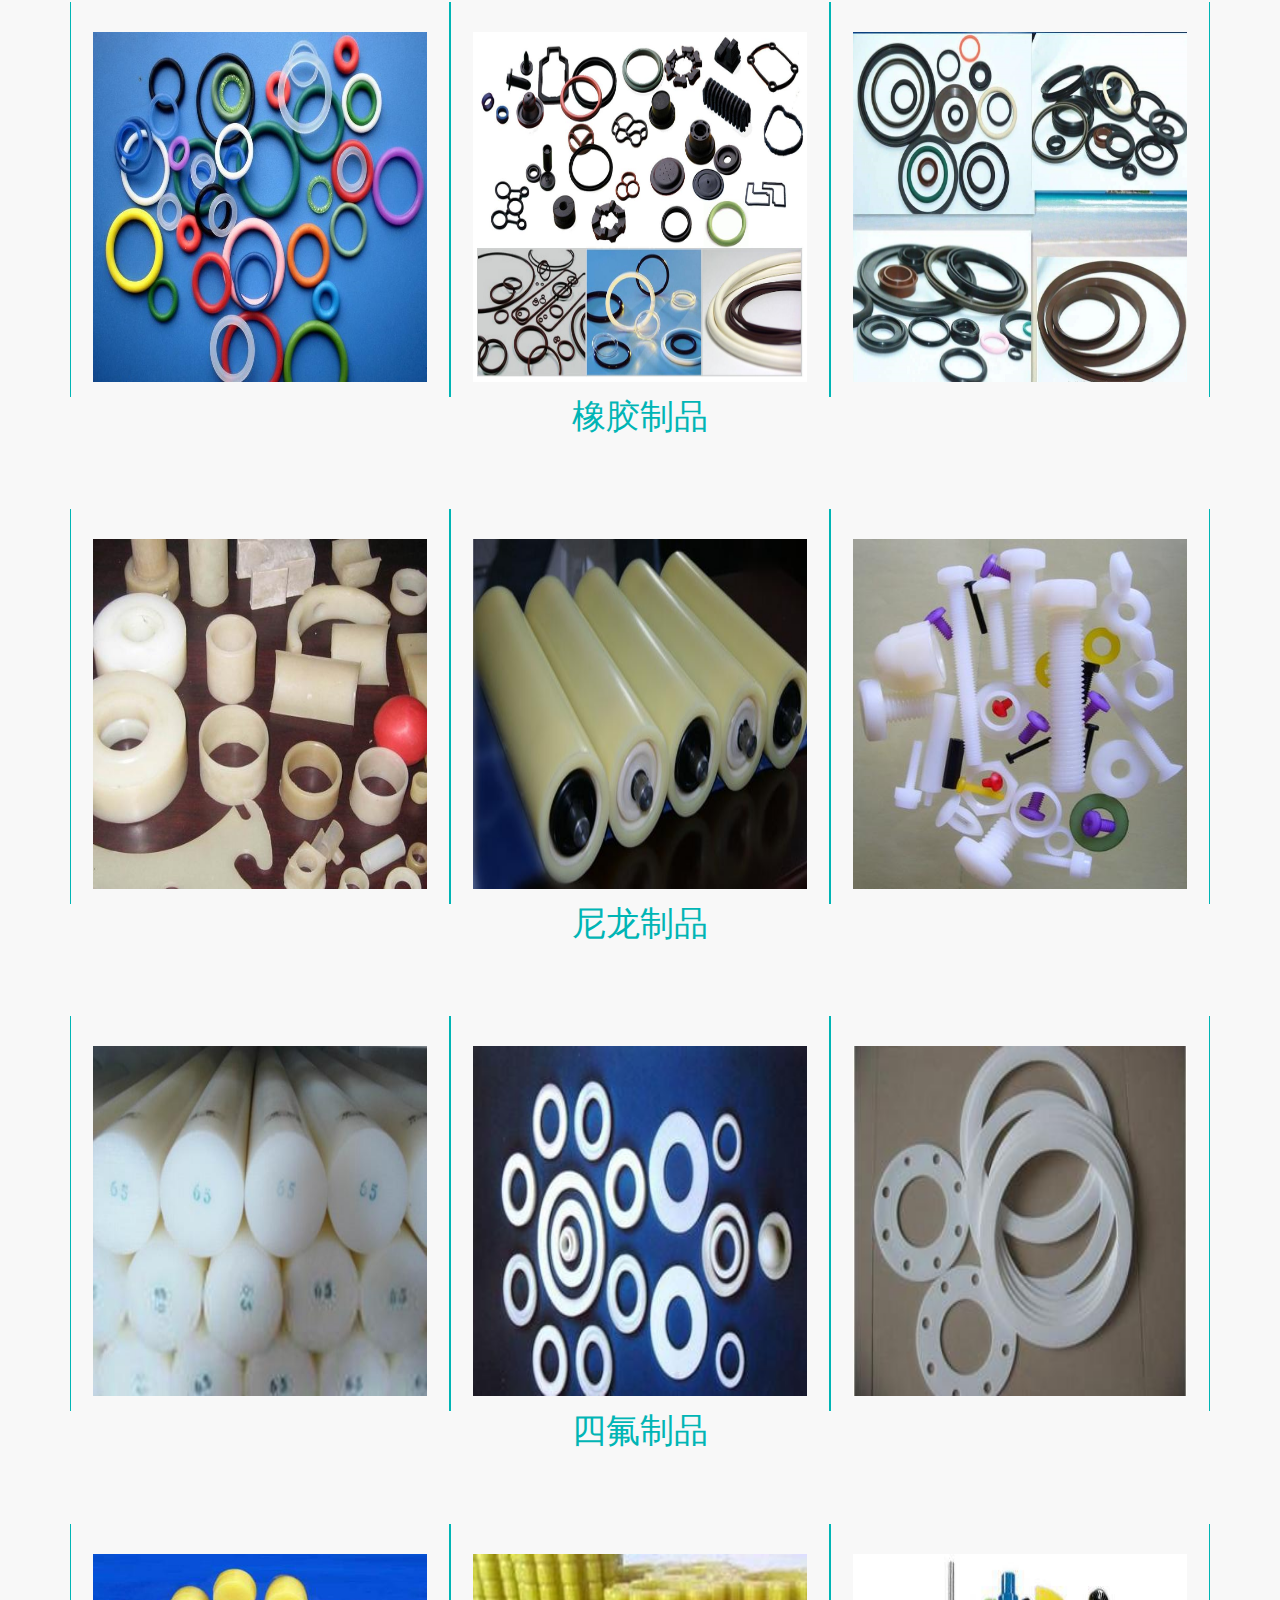
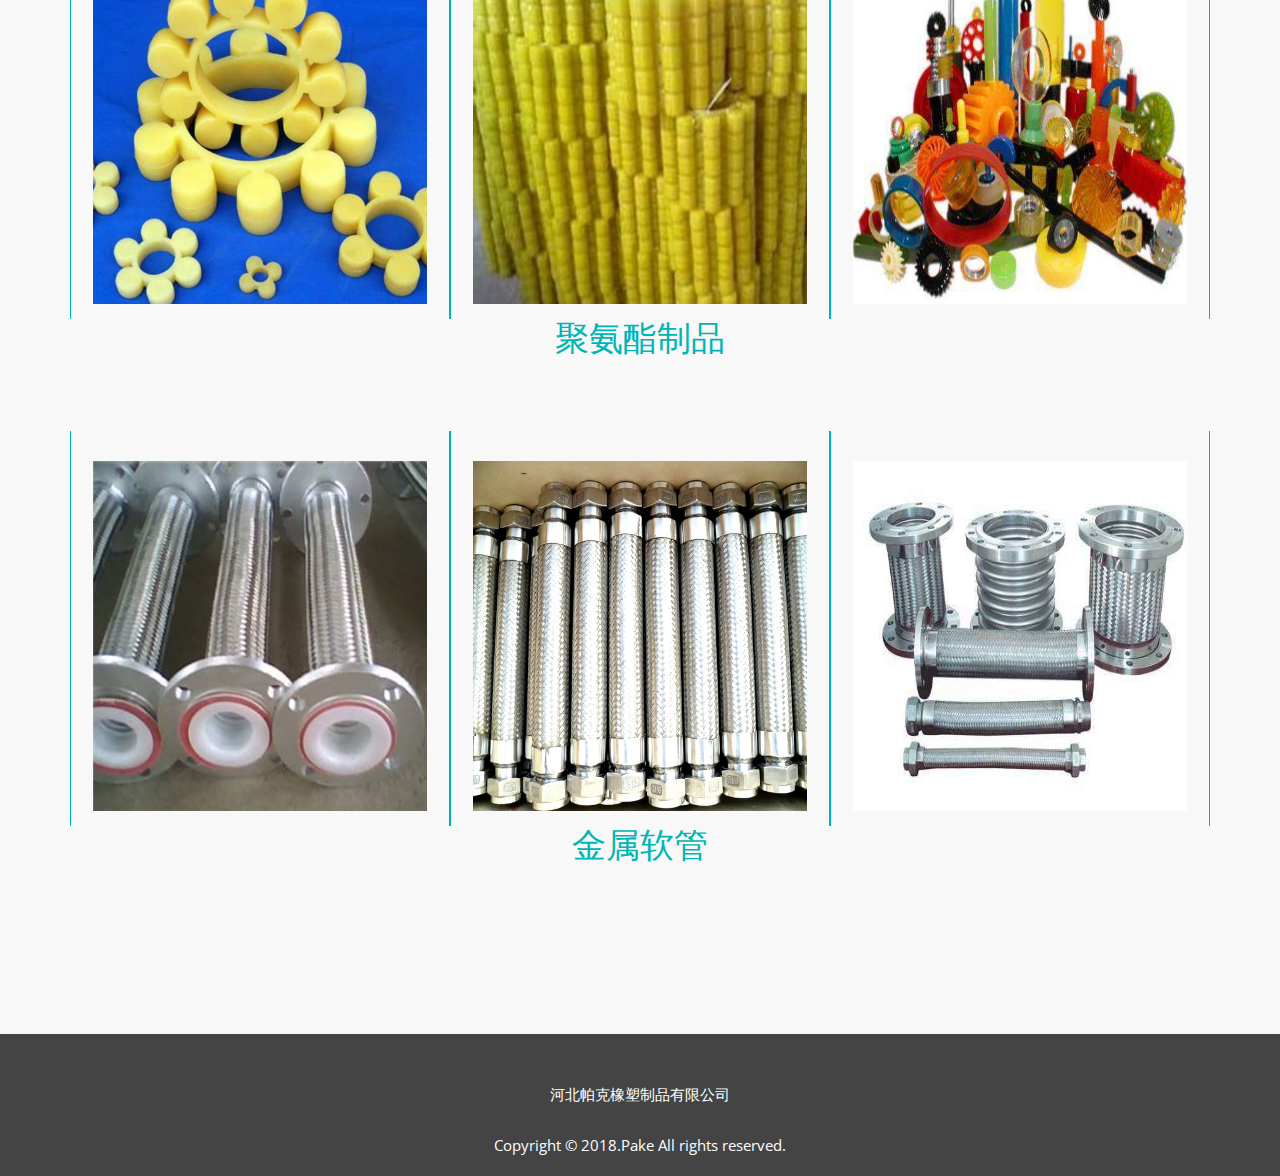
==== commit 6c5937ce: "modify" ====
--- a/paker/index.html
+++ b/paker/index.html
@@ -2,12 +2,12 @@
 <html>
 
     <head>
-        <title>河北帕克Paker-Home</title>
+        <title>河北帕克官网Pake-Home</title>
         <!-- for-mobile-apps -->
         <meta name="viewport" content="width=device-width, initial-scale=1">
         <meta http-equiv="Content-Type" content="text/html; charset=utf-8" />
         <meta name="keywords" content="河北帕克,橡塑制品,胶管接口" />
-        <meta name="description" content="河北帕克橡塑制品有限公司" /> 
+        <meta name="description" content="河北帕克橡塑制品有限公司官方网站" /> 
         <script type="application/x-javascript">
             addEventListener("load", function() {
                 setTimeout(hideURLbar, 0);
